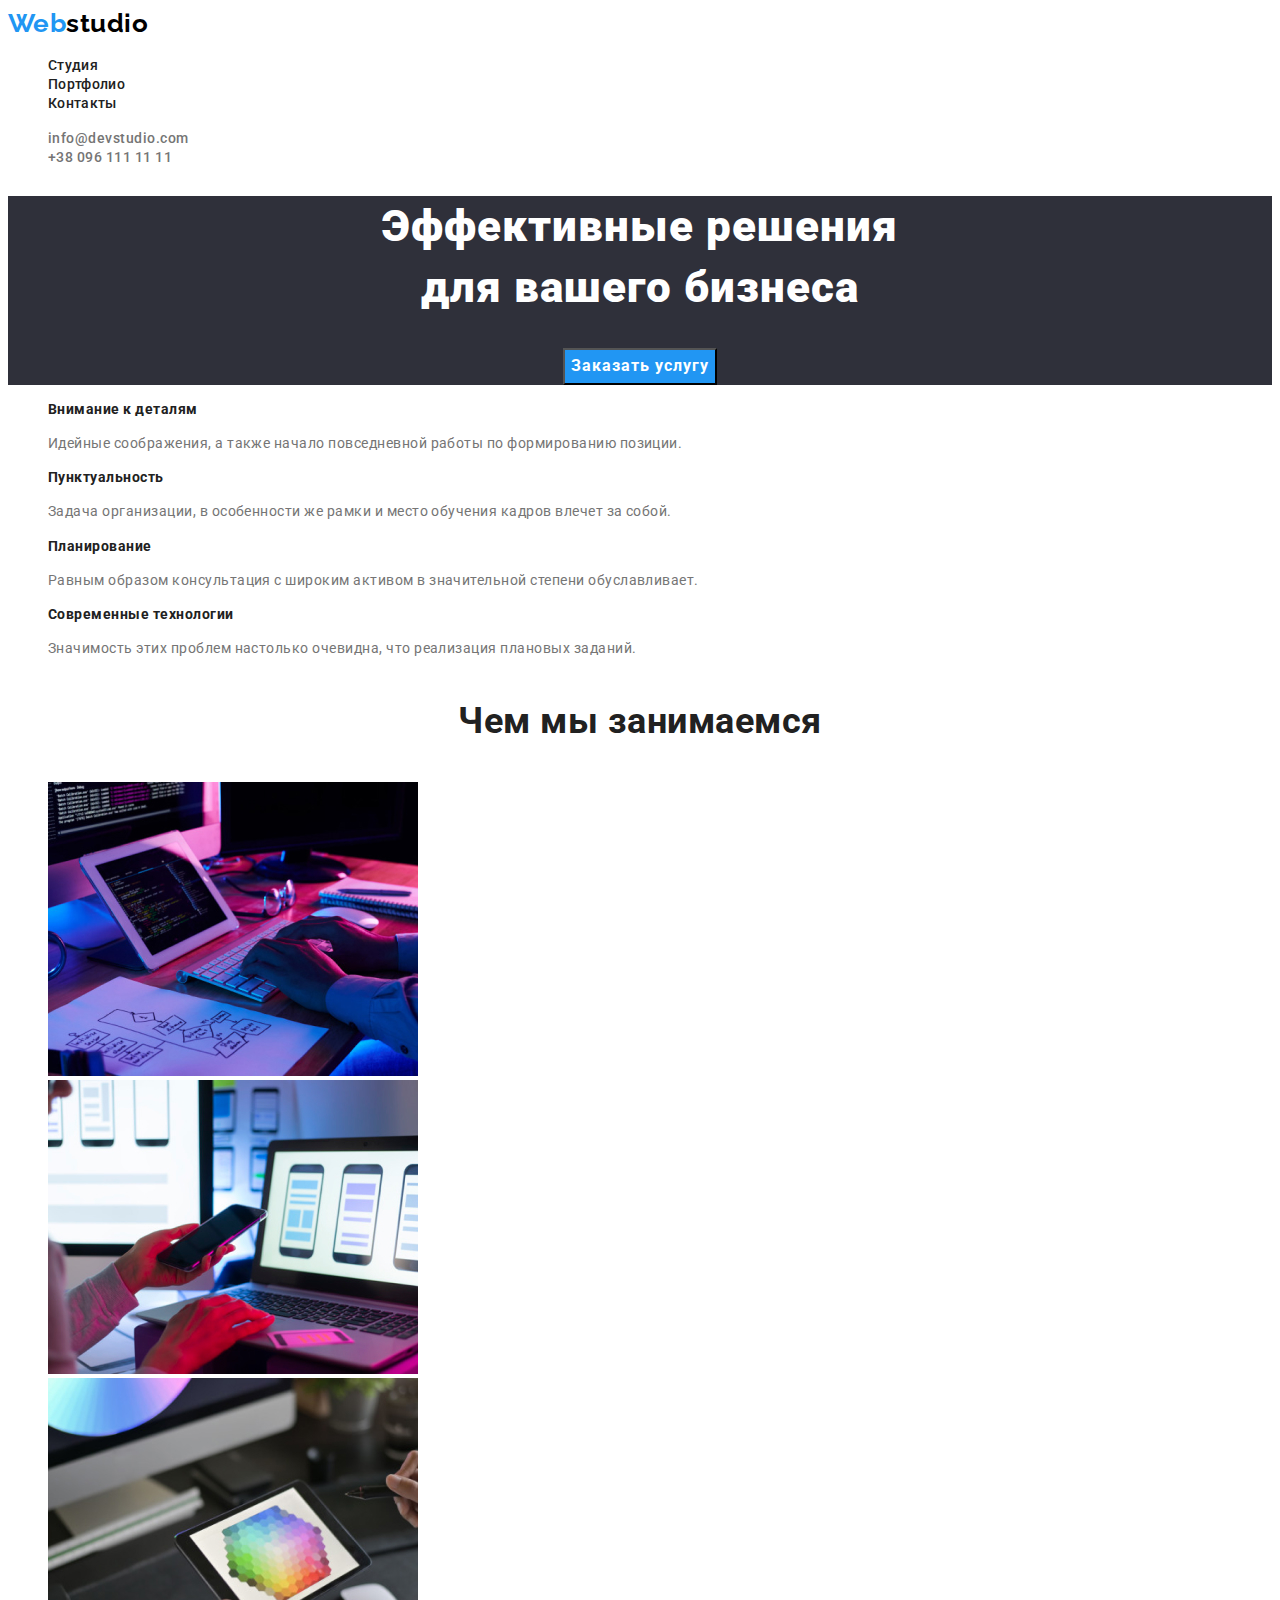
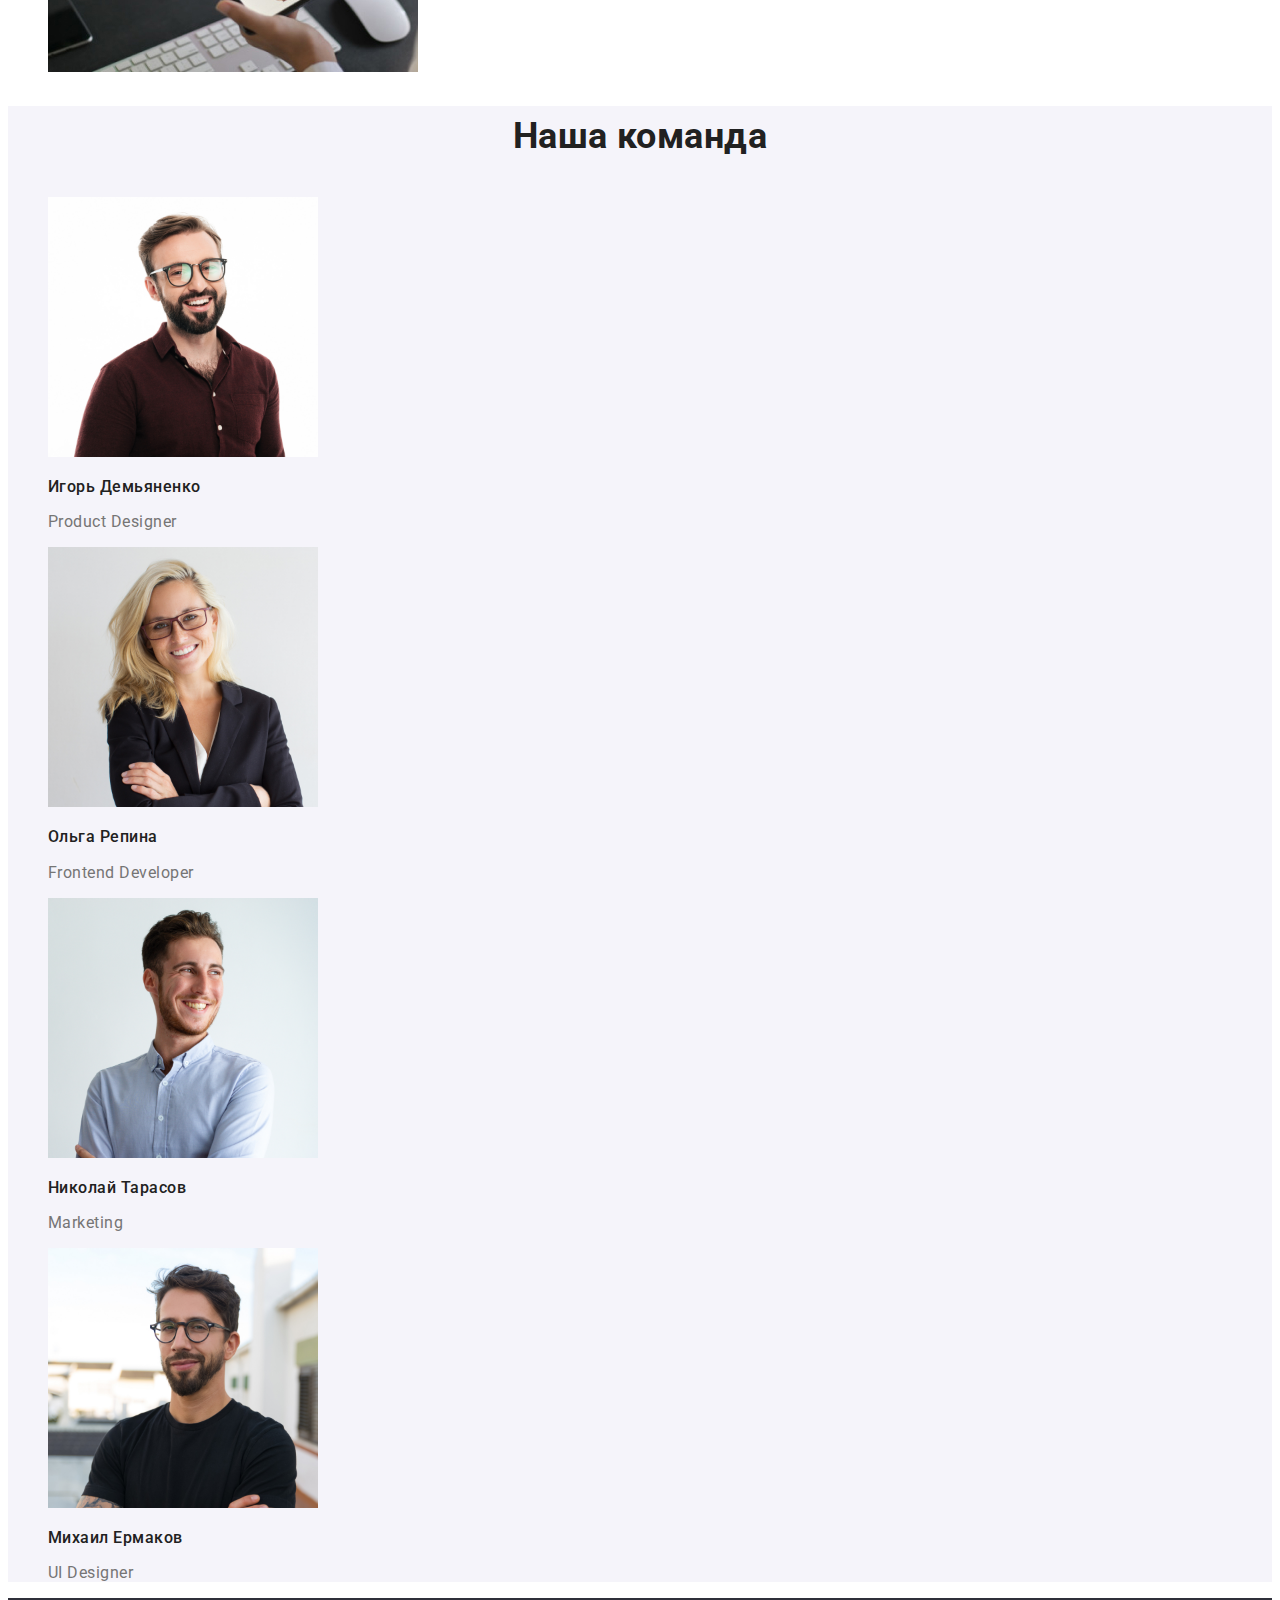
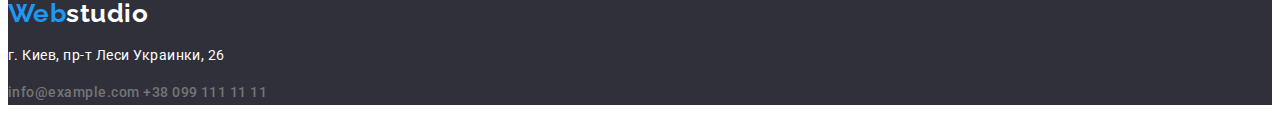
==== index.html @ fc20a1f2 "Клон ДЗ2" ====
<!DOCTYPE html>
<html lang="ru">
<head>
    <link rel="preconnect" href="https://fonts.googleapis.com">
    <link rel="preconnect" href="https://fonts.gstatic.com" crossorigin>
    <link href="https://fonts.googleapis.com/css2?family=Raleway:wght@700&family=Roboto:wght@400;500;700;900&display=swap"
        rel="stylesheet">
    <meta charset="UTF-8">
    <meta http-equiv="X-UA-Compatible" content="IE=edge">
    <meta name="viewport" content="width=device-width, initial-scale=1.0">
    <title>Document</title>
    <link rel="stylesheet" href="./css/styles.css">
</head>
<body>
    <header>
        <a class="logo" href="./index.html">Web<span class="logo-part">studio</span>
        </a>
        <nav>
            <ul class="site-nav list">
                <li><a class="link" href="./index.html">Студия</a></li>
                <li><a class="link" href="./portfolio.html">Портфолио</a></li>
                <li><a class="link" href="#">Контакты</a></li>
            </ul>
        </nav>
        <div>
            <ul class="auth-nav list">
            <li><a class="link" href="mailto:info@devstudio.com">info@devstudio.com</a></li>
            <li><a class="link" href="tel:+380961111111">+38 096 111 11 11</a></li>
            </ul>
        </div>
    </header>
    <main>
        <section class="hero">
            <h1 class="hero-title">
                Эффективные решения <br> для вашего бизнеса
            </h1>
           <button class="hero-button" type="button">Заказать услугу</button>
        </section>
        <section class="skills section">
            <ul class="skills-list list">
                <li>
                    <h3 class="title">Внимание к деталям</h3>
                    <p>Идейные соображения, а также начало повседневной работы по формированию позиции.</p>
                </li>
                <li>
                    <h3 class="title">Пунктуальность</h3>
                    <p>Задача организации, в особенности же рамки и место обучения кадров влечет за собой.</p>
                </li>
                <li>
                    <h3 class="title">Планирование</h3>
                    <p>Равным образом консультация с широким активом в значительной степени обуславливает.</p>
                </li>
                <li>
                    <h3 class="title">Современные технологии</h3>
                    <p>Значимость этих проблем настолько очевидна, что реализация плановых заданий.</p>
                </li>
            </ul>
        </section>
        <section class="section">
            <h2 class="section-title">Чем мы занимаемся</h2>
            <ul class="list">
                <li><img src="./images/work1.jpg" 
                    alt="за столом человек печатет на компьютере. Лежит рисунок и планшет." width="370" />
                </li>
                <li><img src="./images/work2.jpg" alt="Человек с телефоном в руках перед ноутбуком" width="370">
                </li>
                <li><img src="./images/work3.jpg" alt="человек с планшетом в руках перед монитором компьютера" width="370"></li>
            </ul>
        </section>
        <section class="team section">
            <h2 class="section-title">Наша команда</h2>
            <ul class="team-list list">
                <li>
                    <img src="./images/comand1.jpg" width="270" alt="мужчина в очках">
                    <h3 class="title">Игорь Демьяненко</h3>
                    <p lang="en">Product Designer</p>
                </li>
                <li>
                    <img src="./images/comand2.jpg" width="270" alt="Девушка в очках">
                    <h3 class="title">Ольга Репина</h3>
                    <p lang="en">Frontend Developer</p>
                </li>
                <li>
                    <img src="./images/comand3..jpg" width="270" alt="Мужчина в светлой рубашке">
                    <h3 class="title">Николай Тарасов</h3>
                    <p lang="en">Marketing</p>
                </li>
                <li>
                    <img src="./images/comand4.jpg" width="270" alt="Мужчина в очках">
                    <h3 class="title">Михаил Ермаков</h3>
                    <p lang="en">UI Designer</p>
                </li>
            </ul>
        </section>
    </main>
    <footer class="footer">
        <a class="logo" href="./index.html">Web<span class="logo-footer">studio</span>
        </a>
        <address class="footer-adress">
            <p>г. Киев, пр-т Леси Украинки, 26</p>
            <a class="link" href="mailto:info@example.com">info@example.com</a>
            <a class="link" href="tel:+380991111111">+38 099 111 11 11</a>
        </address>
    </footer>
</body>
</html>
---- css/styles.css ----
:root {
  --primary-text-color: #757575;
  --title-text-color: #212121;
  --accent-color: #2196f3;
}
/* цвет заголовков #212121 */
/* цвет текста #757575 */
/* цвет акцента #2196F3 */
/* Белый #FFFFFF */
body {
  background-color: #ffffff;
  color: var(--primary-text-color);
  font-family: Roboto, sans-serif;
  letter-spacing: 0.03em;
}
.link {
  text-decoration: none;
  font-weight: 500;
  font-size: 14px;
  line-height: 1.2;
}
/* logo */
.logo {
  color: var(--accent-color);
  font-family: Raleway, cursive;
  text-decoration: none;
  font-weight: 700;
  font-size: 26px;
  line-height: 1.2;
}
.logo-part {
  color: #000000;
}

/* site-nav */
.site-nav {
  letter-spacing: 0.02em;
}
.site-nav .link {
  color: var(--title-text-color);
}
.site-nav :hover,
.site-nav :focus {
  color: var(--accent-color);
}
.auth-nav .link {
  color: var(--primary-text-color);
}
.auth-nav :hover,
.auth-nav :focus {
  color: var(--accent-color);
}
/* Hero */
.hero {
  background-color: #2f303a;
  color: #ffffff;
  letter-spacing: 0.06em;
  text-align: center;
}
.hero-title {
  font-weight: 900;
  font-size: 44px;
  line-height: 1.4;
}
.hero-button {
  background-color: #2196f3;
  color: #ffffff;
  font-family: inherit;
  letter-spacing: inherit;
  font-weight: 700;
  font-size: 16px;
  line-height: 1.9;
  cursor: pointer;
}
/* Section */
.section {
}
.section-title {
  color: var(--title-text-color);
  font-weight: 700;
  font-size: 36px;
  line-height: 1.7;
  text-align: center;
}
.list {
  list-style: none;
}
.title {
  color: var(--title-text-color);
}
/* Skills */
.skills .title {
  font-weight: 700;
  font-size: 14px;
  line-height: 1.2;
}
.skills p {
  font-size: 14px;
  line-height: 1.7;
}

/* team */
.team {
  background-color: #f5f4fa;
}
.team .title {
  font-weight: 500;
  font-size: 16px;
  line-height: 1.2;
}
.team p {
  font-size: 16px;
  line-height: 1.2;
}
/* footer */
.footer {
  background-color: #2f303a;
}

.logo-footer {
  color: #ffffff;
}
.footer-adress {
  font-style: normal;
  font-size: 14px;
  line-height: 1.7;
}
.footer-adress p {
  color: #ffffff;
}
.footer-adress .link {
  color: var(--primary-text-color);
  font-size: 14px;
  line-height: 1.7;
}
.footer-adress :hover,
.footer-adress :focus {
  color: var(--accent-color);
}
/* PORTFOLIO */
.portfolio-nav {
  color: var(--title-text-color);
}
.portfolio-nav :hover {
  color: var(--accent-color);
}
.portfolio-button {
  background-color: #f5f4fa;
  font-weight: 500;
  font-size: 16px;
  line-height: 1.6;
  cursor: pointer;
}
.portfolio-list .title {
  letter-spacing: 0.06em;
  font-weight: bold;
  font-size: 18px;
  line-height: 2;
}
.portfolio-list p {
  font-size: 16px;
  line-height: 1.9;
}
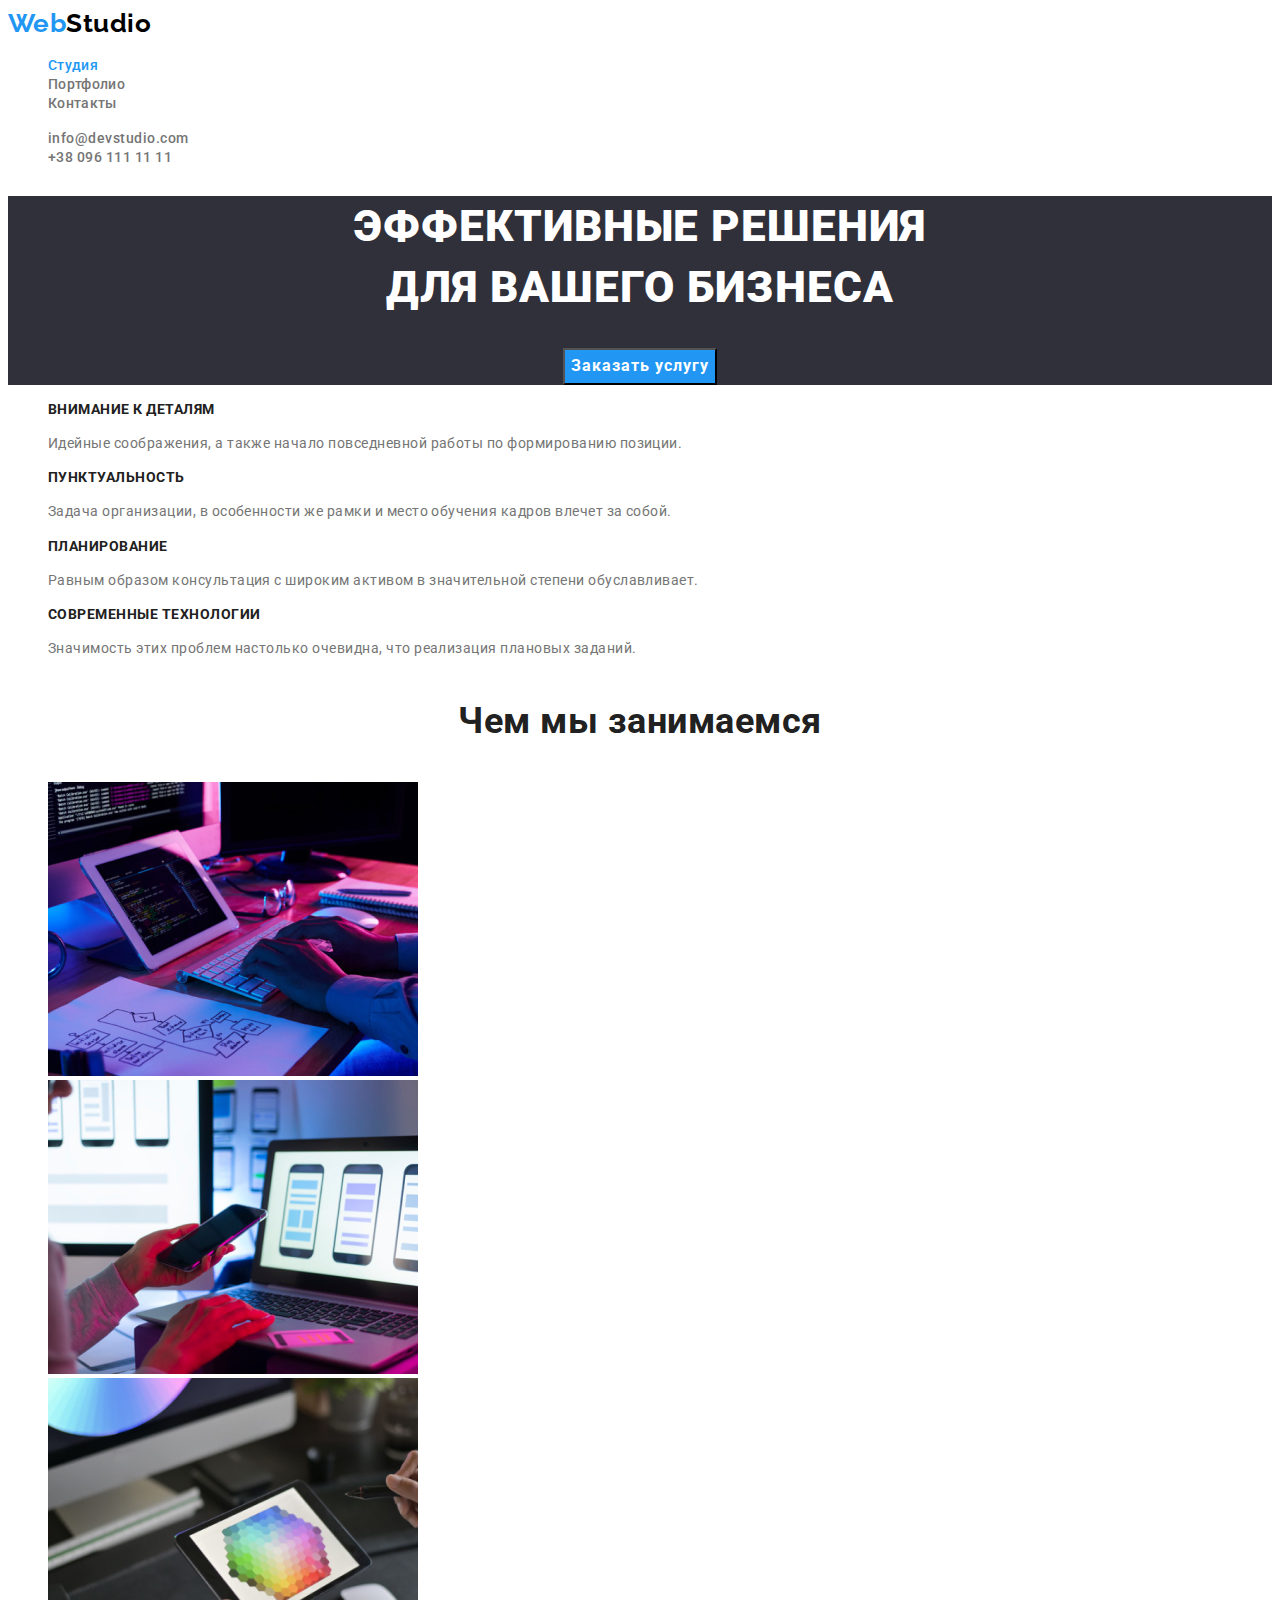
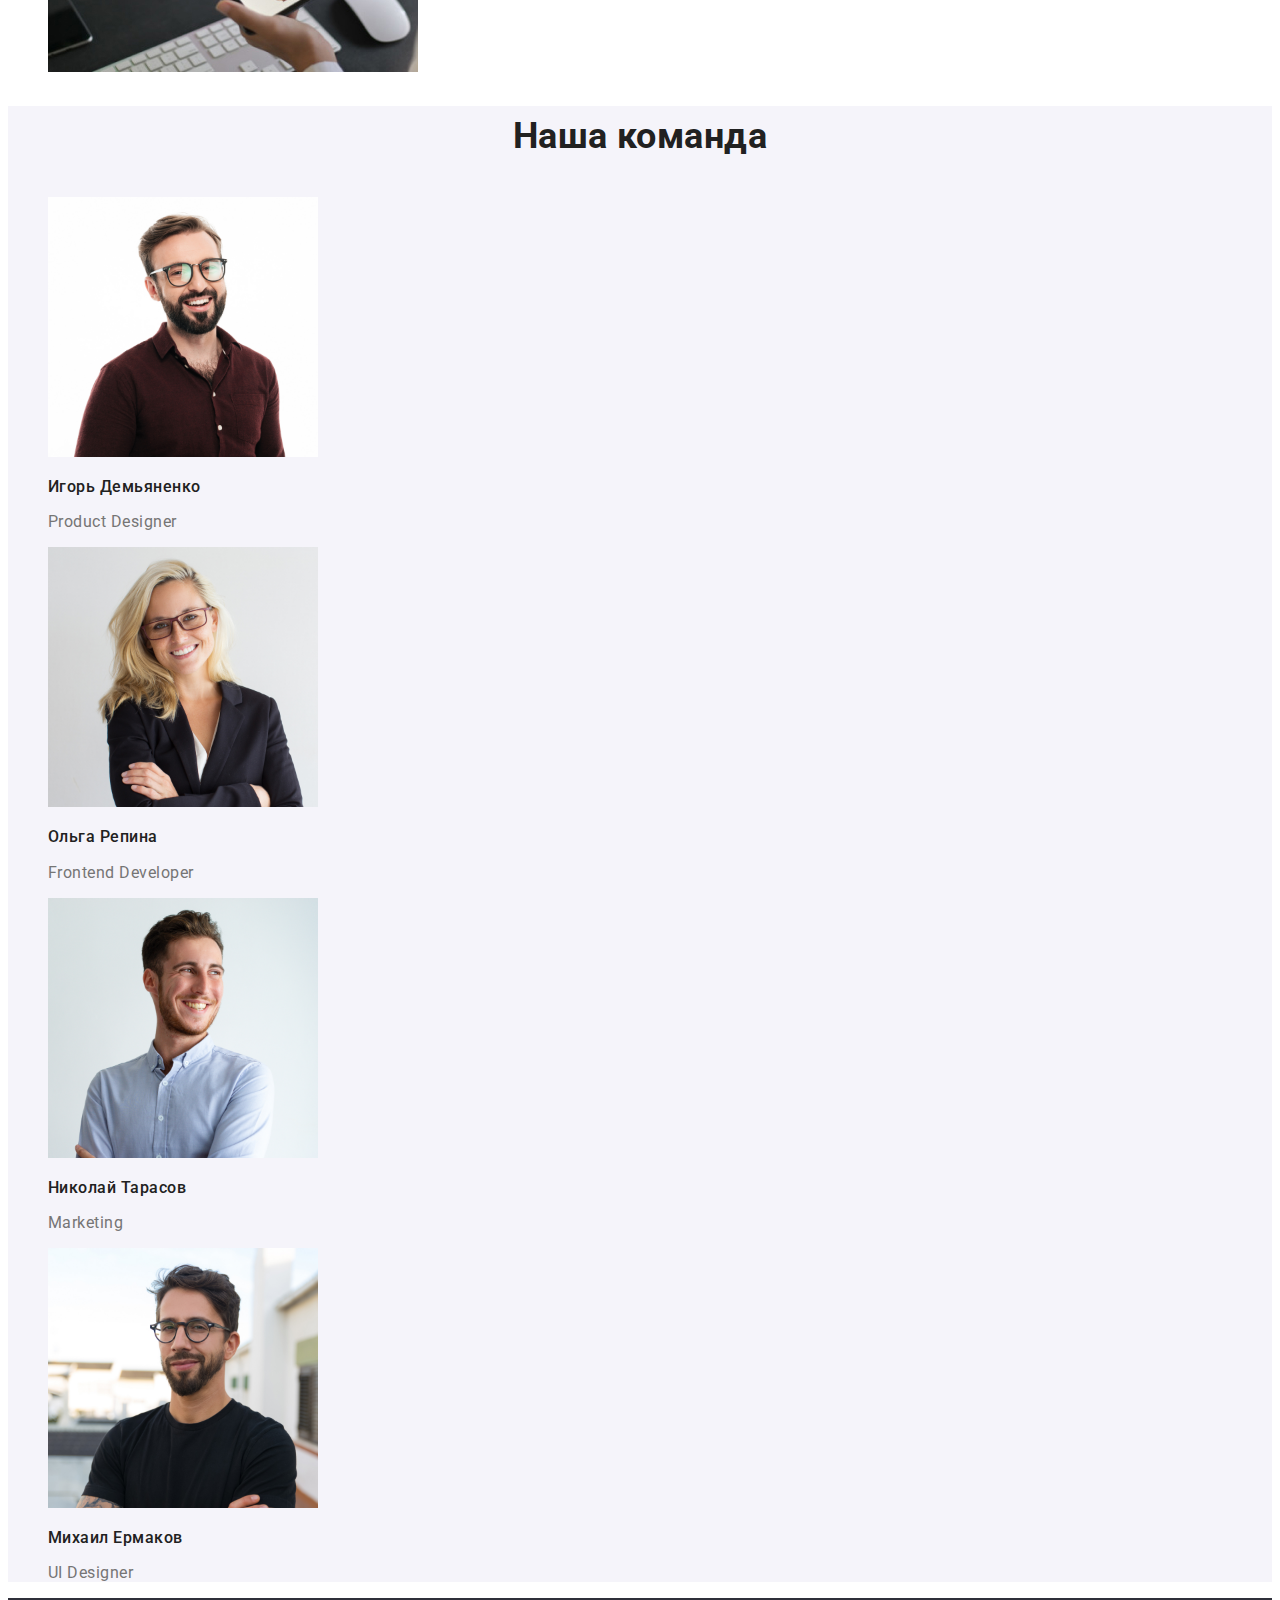
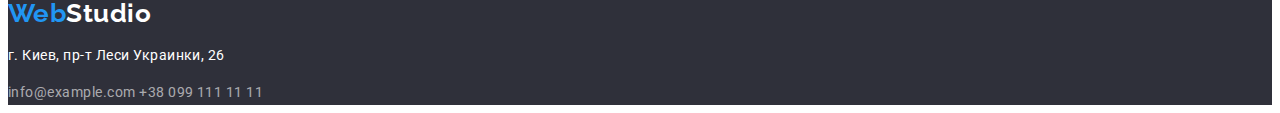
==== commit f59ab18a: "Перезалив исправленноеДЗ2. Начало" ====
--- a/index.html
+++ b/index.html
@@ -13,11 +13,11 @@
 </head>
 <body>
     <header>
-        <a class="logo" href="./index.html">Web<span class="logo-part">studio</span>
+        <a class="logo" href="./index.html">Web<span class="logo-part">Studio</span>
         </a>
         <nav>
             <ul class="site-nav list">
-                <li><a class="link" href="./index.html">Студия</a></li>
+                <li><a class="link studios" href="./index.html">Студия</a></li>
                 <li><a class="link" href="./portfolio.html">Портфолио</a></li>
                 <li><a class="link" href="#">Контакты</a></li>
             </ul>
@@ -37,6 +37,7 @@
            <button class="hero-button" type="button">Заказать услугу</button>
         </section>
         <section class="skills section">
+            <h2 class="visually-hidden">Наши преимущества</h2>
             <ul class="skills-list list">
                 <li>
                     <h3 class="title">Внимание к деталям</h3>
@@ -94,7 +95,7 @@
         </section>
     </main>
     <footer class="footer">
-        <a class="logo" href="./index.html">Web<span class="logo-footer">studio</span>
+        <a class="logo" href="./index.html">Web<span class="logo-footer">Studio</span>
         </a>
         <address class="footer-adress">
             <p>г. Киев, пр-т Леси Украинки, 26</p>
--- a/css/styles.css
+++ b/css/styles.css
@@ -33,14 +33,19 @@
 }
 
 /* site-nav */
+
 .site-nav {
   letter-spacing: 0.02em;
 }
 .site-nav .link {
-  color: var(--title-text-color);
-}
-.site-nav :hover,
-.site-nav :focus {
+  color: var(--title--color);
+}
+.site-nav .link:hover,
+.site-nav .link:focus {
+  color: var(--accent-color);
+}
+.site-nav .studios,
+.site-nav .portfolio {
   color: var(--accent-color);
 }
 .auth-nav .link {
@@ -61,6 +66,7 @@
   font-weight: 900;
   font-size: 44px;
   line-height: 1.4;
+  text-transform: uppercase;
 }
 .hero-button {
   background-color: #2196f3;
@@ -72,6 +78,10 @@
   line-height: 1.9;
   cursor: pointer;
 }
+.hero-button:hover,
+.hero-button:focus {
+  background-color: #188ce8;
+}
 /* Section */
 .section {
 }
@@ -89,10 +99,26 @@
   color: var(--title-text-color);
 }
 /* Skills */
+.visually-hidden {
+  position: absolute;
+  width: 1px;
+  height: 1px;
+  margin: -1px;
+  border: 0;
+  padding: 0;
+
+  white-space: nowrap;
+  clip-path: inset(100%);
+  clip: rect(0 0 0 0);
+  overflow: hidden;
+}
 .skills .title {
   font-weight: 700;
   font-size: 14px;
   line-height: 1.2;
+}
+.skills-list .title {
+  text-transform: uppercase;
 }
 .skills p {
   font-size: 14px;
@@ -126,24 +152,29 @@
   line-height: 1.7;
 }
 .footer-adress p {
-  color: #ffffff;
-}
+  font-weight: 400;
+  color: #ffffff;
+}
+
 .footer-adress .link {
-  color: var(--primary-text-color);
-  font-size: 14px;
-  line-height: 1.7;
-}
-.footer-adress :hover,
+  color: rgba(255, 255, 255, 0.6);
+  font-weight: 400;
+  font-size: 14px;
+  line-height: 1.7;
+}
+.footer-adress .link:hover,
+.footer-adress .link:focus {
+  color: var(--accent-color);
+}
+/* .footer-adress :hover,
 .footer-adress :focus {
   color: var(--accent-color);
-}
+} */
 /* PORTFOLIO */
 .portfolio-nav {
   color: var(--title-text-color);
 }
-.portfolio-nav :hover {
-  color: var(--accent-color);
-}
+
 .portfolio-button {
   background-color: #f5f4fa;
   font-weight: 500;
@@ -151,6 +182,14 @@
   line-height: 1.6;
   cursor: pointer;
 }
+.portfolio-button:hover {
+  background-color: var(--accent-color);
+  color: #ffffff;
+}
+.portfolio-list a {
+  text-decoration: none;
+}
+
 .portfolio-list .title {
   letter-spacing: 0.06em;
   font-weight: bold;
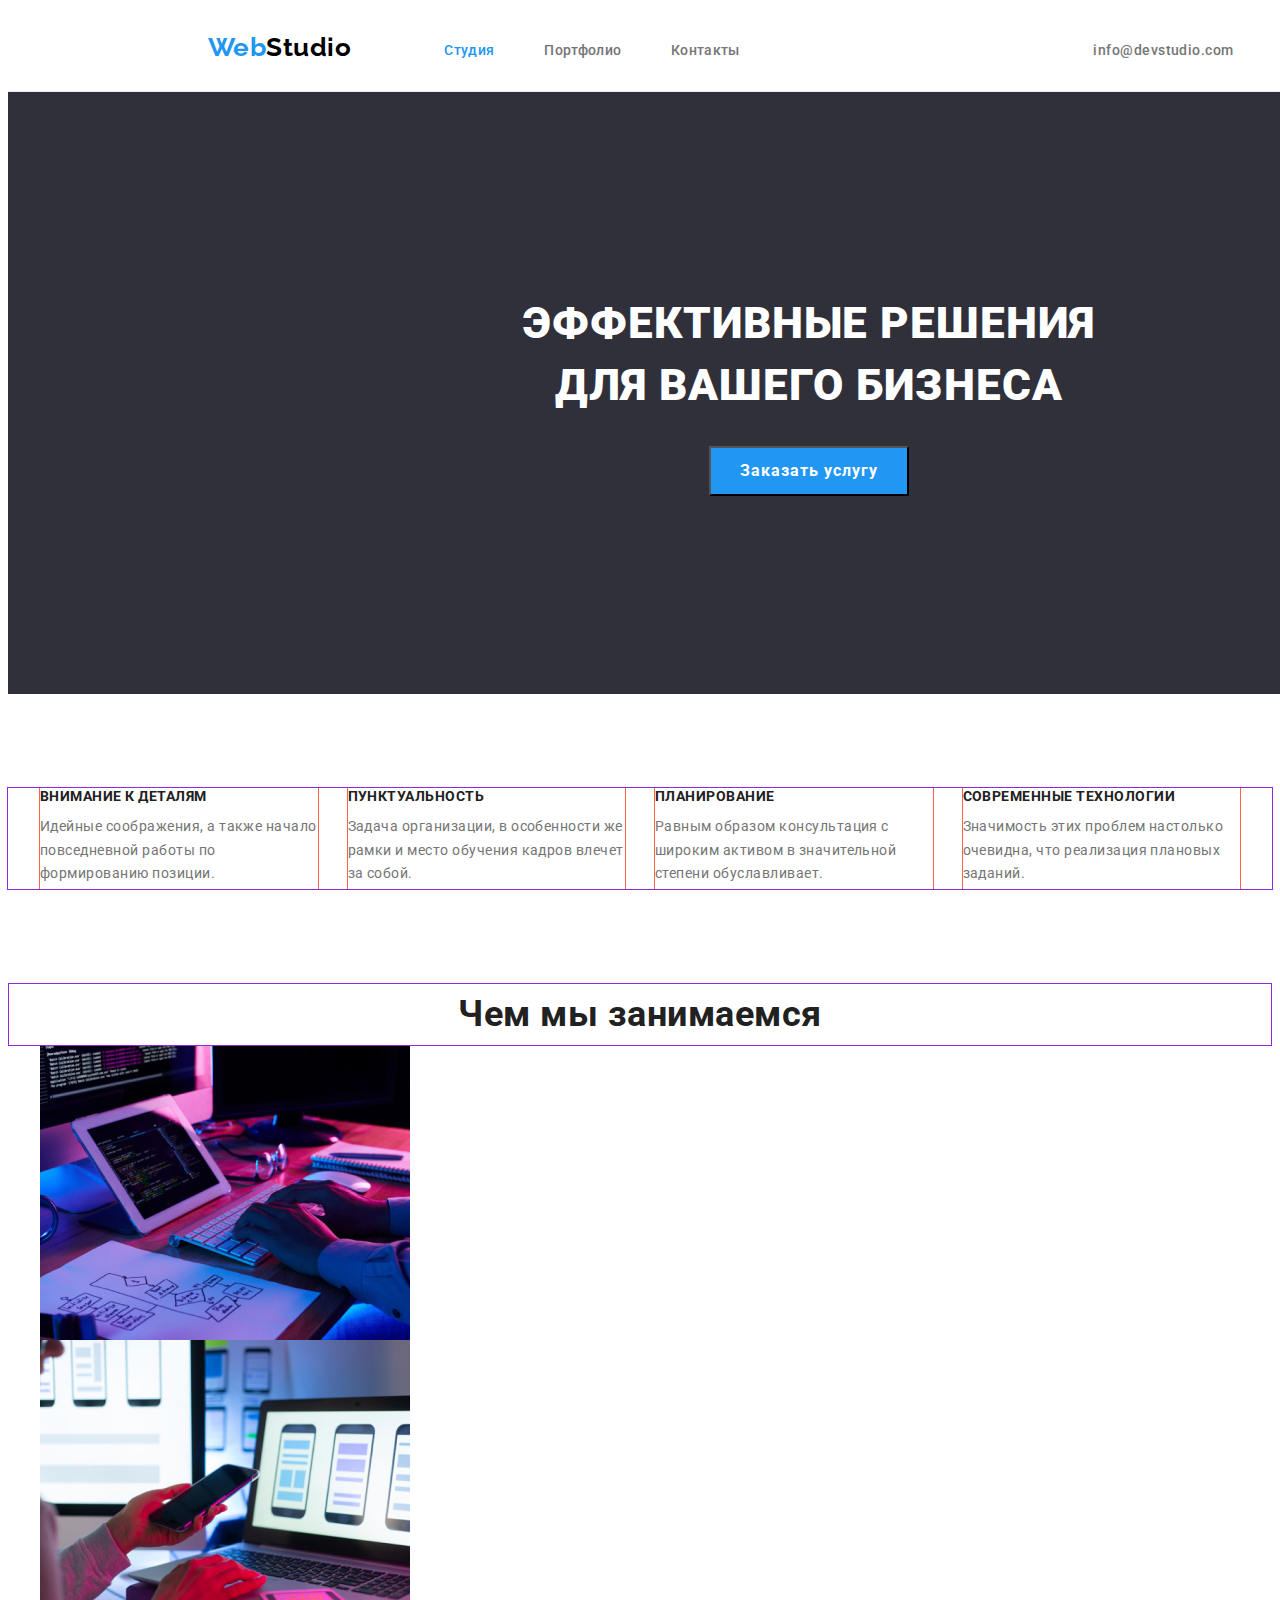
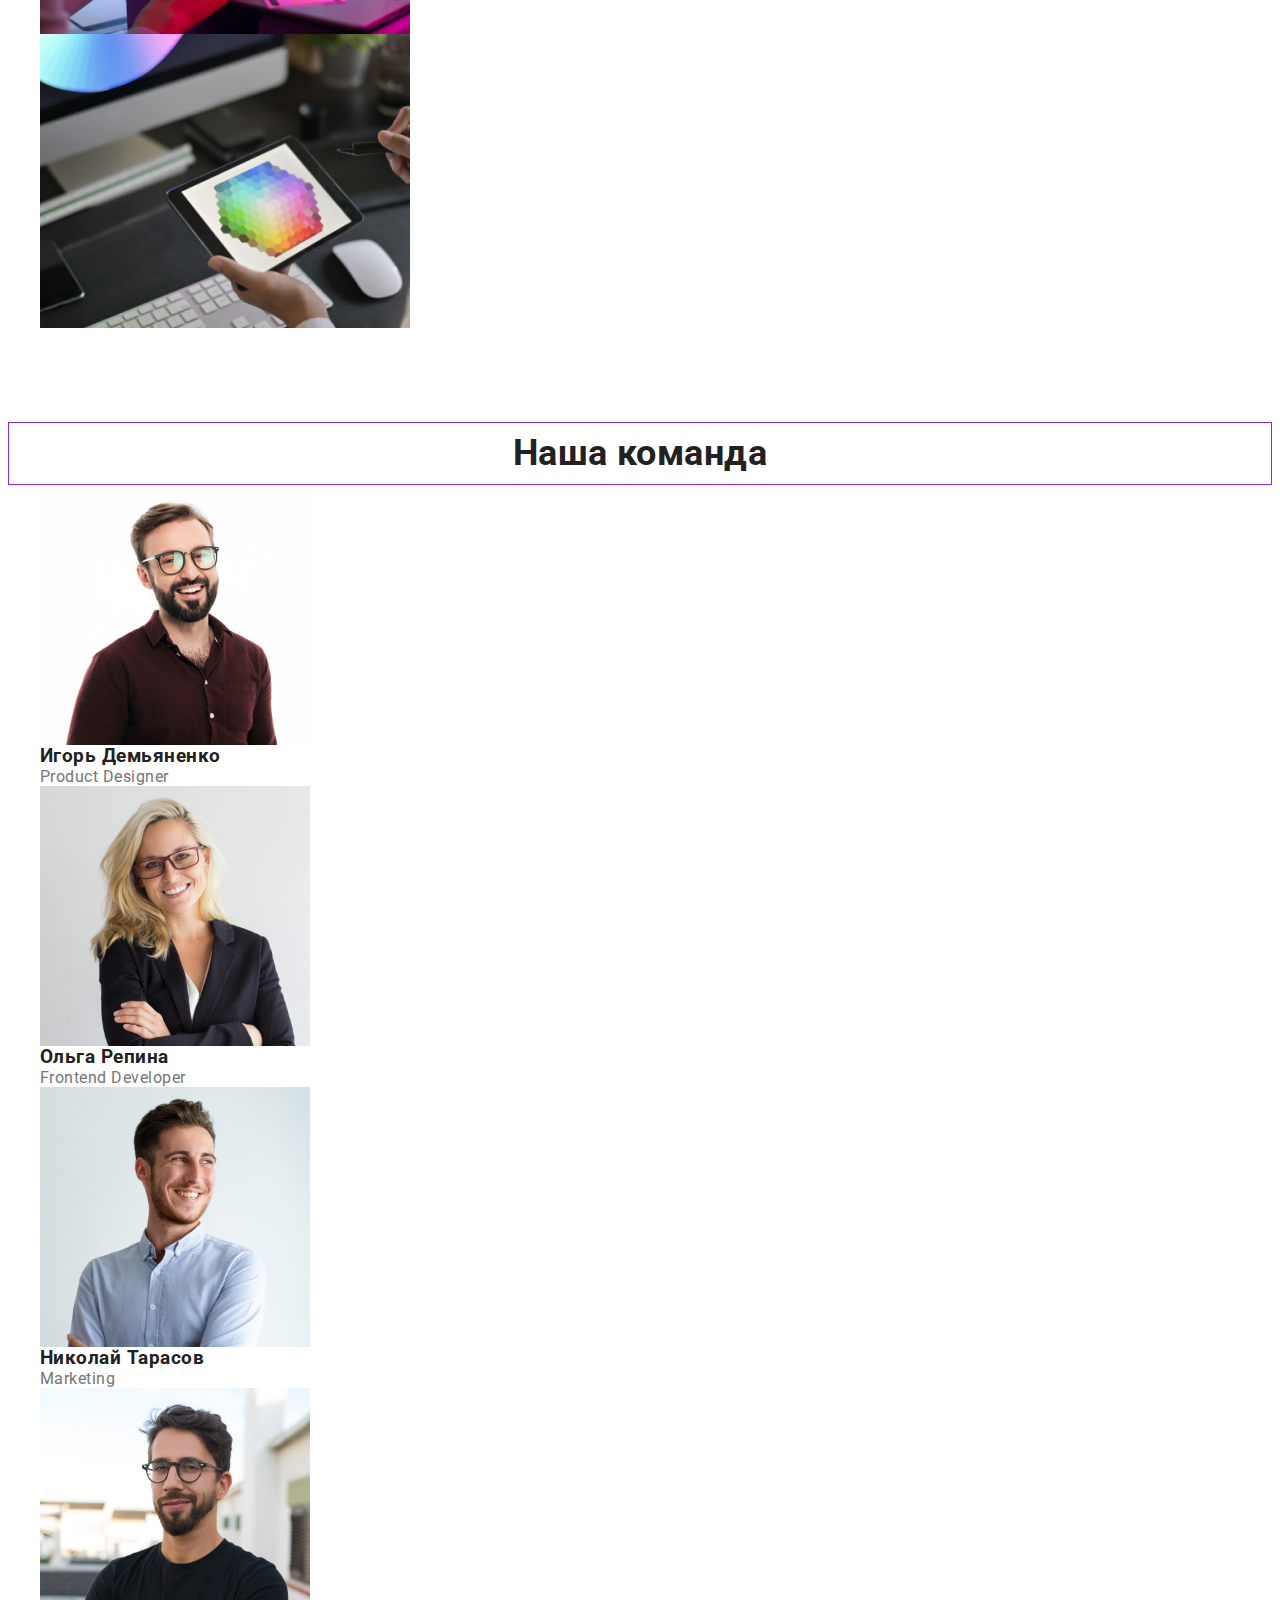
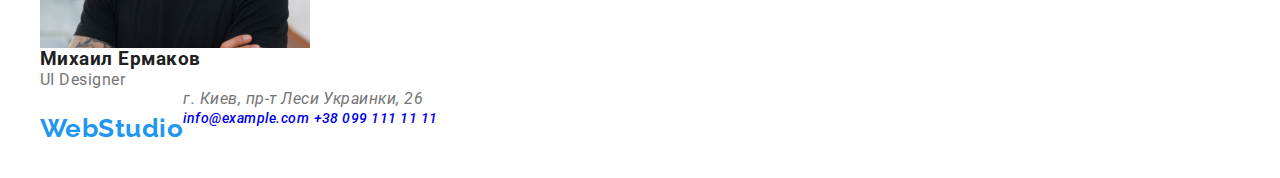
==== commit 592f0cd7: "Начало положено" ====
--- a/index.html
+++ b/index.html
@@ -12,96 +12,109 @@
     <link rel="stylesheet" href="./css/styles.css">
 </head>
 <body>
-    <header>
-        <a class="logo" href="./index.html">Web<span class="logo-part">Studio</span>
-        </a>
-        <nav>
-            <ul class="site-nav list">
-                <li><a class="link studios" href="./index.html">Студия</a></li>
-                <li><a class="link" href="./portfolio.html">Портфолио</a></li>
-                <li><a class="link" href="#">Контакты</a></li>
-            </ul>
-        </nav>
-        <div>
-            <ul class="auth-nav list">
-            <li><a class="link" href="mailto:info@devstudio.com">info@devstudio.com</a></li>
-            <li><a class="link" href="tel:+380961111111">+38 096 111 11 11</a></li>
-            </ul>
+    <header class="header">
+        <div class="container">
+            <a class="logo" href="./index.html">Web<span class="logo-part">Studio</span>
+            </a>
+            <nav>
+                <ul class="site-nav list">
+                    <li><a class="link studios" href="./index.html">Студия</a></li>
+                    <li><a class="link" href="./portfolio.html">Портфолио</a></li>
+                    <li><a class="link" href="#">Контакты</a></li>
+                </ul>
+            </nav>
+                <ul class="auth-nav list">
+                    <li><a class="link mailto" href="mailto:info@devstudio.com">info@devstudio.com</a></li>
+                    <li><a class="link tel" href="tel:+380961111111">+38 096 111 11 11</a></li>
+                </ul>
         </div>
     </header>
     <main>
+        <!-- СЕКЦИЯ С ФОТО ГЕРОЙ -->
         <section class="hero">
             <h1 class="hero-title">
                 Эффективные решения <br> для вашего бизнеса
             </h1>
            <button class="hero-button" type="button">Заказать услугу</button>
         </section>
-        <section class="skills section">
-            <h2 class="visually-hidden">Наши преимущества</h2>
-            <ul class="skills-list list">
-                <li>
-                    <h3 class="title">Внимание к деталям</h3>
-                    <p>Идейные соображения, а также начало повседневной работы по формированию позиции.</p>
-                </li>
-                <li>
-                    <h3 class="title">Пунктуальность</h3>
-                    <p>Задача организации, в особенности же рамки и место обучения кадров влечет за собой.</p>
-                </li>
-                <li>
-                    <h3 class="title">Планирование</h3>
-                    <p>Равным образом консультация с широким активом в значительной степени обуславливает.</p>
-                </li>
-                <li>
-                    <h3 class="title">Современные технологии</h3>
-                    <p>Значимость этих проблем настолько очевидна, что реализация плановых заданий.</p>
-                </li>
-            </ul>
-        </section>
-        <section class="section">
-            <h2 class="section-title">Чем мы занимаемся</h2>
-            <ul class="list">
-                <li><img src="./images/work1.jpg" 
-                    alt="за столом человек печатет на компьютере. Лежит рисунок и планшет." width="370" />
-                </li>
-                <li><img src="./images/work2.jpg" alt="Человек с телефоном в руках перед ноутбуком" width="370">
-                </li>
-                <li><img src="./images/work3.jpg" alt="человек с планшетом в руках перед монитором компьютера" width="370"></li>
-            </ul>
-        </section>
-        <section class="team section">
-            <h2 class="section-title">Наша команда</h2>
-            <ul class="team-list list">
-                <li>
-                    <img src="./images/comand1.jpg" width="270" alt="мужчина в очках">
-                    <h3 class="title">Игорь Демьяненко</h3>
-                    <p lang="en">Product Designer</p>
-                </li>
-                <li>
-                    <img src="./images/comand2.jpg" width="270" alt="Девушка в очках">
-                    <h3 class="title">Ольга Репина</h3>
-                    <p lang="en">Frontend Developer</p>
-                </li>
-                <li>
-                    <img src="./images/comand3..jpg" width="270" alt="Мужчина в светлой рубашке">
-                    <h3 class="title">Николай Тарасов</h3>
-                    <p lang="en">Marketing</p>
-                </li>
-                <li>
-                    <img src="./images/comand4.jpg" width="270" alt="Мужчина в очках">
-                    <h3 class="title">Михаил Ермаков</h3>
-                    <p lang="en">UI Designer</p>
-                </li>
-            </ul>
-        </section>
-    </main>
-    <footer class="footer">
-        <a class="logo" href="./index.html">Web<span class="logo-footer">Studio</span>
-        </a>
-        <address class="footer-adress">
-            <p>г. Киев, пр-т Леси Украинки, 26</p>
-            <a class="link" href="mailto:info@example.com">info@example.com</a>
-            <a class="link" href="tel:+380991111111">+38 099 111 11 11</a>
-        </address>
-    </footer>
+        <!-- НАШИ ПРЕИМУЩЕСТВА -->
+            <section class="skills section">
+                <h2 class="visually-hidden">Наши преимущества</h2>
+                <div class="container">
+                    <ul class="skills-list list">
+                        <li>
+                            <h3 class="title">Внимание к деталям</h3>
+                            <p>Идейные соображения, а также начало повседневной работы по формированию позиции.</p>
+                        </li>
+                        <li>
+                            <h3 class="title">Пунктуальность</h3>
+                            <p>Задача организации, в особенности же рамки и место обучения кадров влечет за собой.</p>
+                        </li>
+                        <li>
+                            <h3 class="title">Планирование</h3>
+                            <p>Равным образом консультация с широким активом в значительной степени обуславливает.</p>
+                        </li>
+                        <li>
+                            <h3 class="title">Современные технологии</h3>
+                            <p>Значимость этих проблем настолько очевидна, что реализация плановых заданий.</p>
+                        </li>
+                    </ul>
+                </div>
+            </section>
+            <!-- ЧЕМ МЫ ЗАНИМАЕМСЯ -->
+            <section class="works section ">
+                <h2 class=" section-title">Чем мы занимаемся</h2>
+                <div class="container">
+                    <ul class="works-list list">
+                        <li><img src="./images/work1.jpg" alt="за столом человек печатет на компьютере. Лежит рисунок и планшет."
+                                width="370" />
+                        </li>
+                        <li><img src="./images/work2.jpg" alt="Человек с телефоном в руках перед ноутбуком" width="370">
+                        </li>
+                        <li><img src="./images/work3.jpg" alt="человек с планшетом в руках перед монитором компьютера" width="370"></li>
+                    </ul>
+                </div>
+            </section>
+            <!-- НАША КОМАНДА -->
+            <section class="team section">
+                <h2 class="section-title">Наша команда</h2>
+                <div class="container">
+                    <ul class="team-list list">
+                        <li>
+                            <img src="./images/comand1.jpg" width="270" alt="мужчина в очках">
+                            <h3 class="title">Игорь Демьяненко</h3>
+                            <p lang="en">Product Designer</p>
+                        </li>
+                        <li>
+                            <img src="./images/comand2.jpg" width="270" alt="Девушка в очках">
+                            <h3 class="title">Ольга Репина</h3>
+                            <p lang="en">Frontend Developer</p>
+                        </li>
+                        <li>
+                            <img src="./images/comand3..jpg" width="270" alt="Мужчина в светлой рубашке">
+                            <h3 class="title">Николай Тарасов</h3>
+                            <p lang="en">Marketing</p>
+                        </li>
+                        <li>
+                            <img src="./images/comand4.jpg" width="270" alt="Мужчина в очках">
+                            <h3 class="title">Михаил Ермаков</h3>
+                            <p lang="en">UI Designer</p>
+                        </li>
+                    </ul>
+                </div>
+            </section>
+            </main>
+            <footer class="footer">
+                <div class="container">
+                    <a class="logo" href="./index.html">Web<span class="logo-footer">Studio</span>
+                    </a>
+                    <address class="footer-adress">
+                        <p>г. Киев, пр-т Леси Украинки, 26</p>
+                        <a class="link" href="mailto:info@example.com">info@example.com</a>
+                        <a class="link" href="tel:+380991111111">+38 099 111 11 11</a>
+                    </address>
+                </div>
+            </footer>
+        
 </body>
 </html>--- a/css/styles.css
+++ b/css/styles.css
@@ -2,6 +2,7 @@
   --primary-text-color: #757575;
   --title-text-color: #212121;
   --accent-color: #2196f3;
+  --card-set-gap: 30px;
 }
 /* цвет заголовков #212121 */
 /* цвет текста #757575 */
@@ -13,14 +14,54 @@
   font-family: Roboto, sans-serif;
   letter-spacing: 0.03em;
 }
+h1,
+h2,
+h3,
+h4,
+h5,
+p {
+  margin: 0;
+}
+/* a {
+  display: block;
+} */
+img {
+  display: block;
+  max-width: 100%;
+  height: auto;
+}
+.list {
+  padding: 0;
+  margin: 0;
+  list-style: none;
+}
+.container {
+  display: flex;
+  width: 1200px;
+  padding-left: 15px;
+  padding-right: 15px;
+
+  margin-left: auto;
+  margin-right: auto;
+}
 .link {
+  display: inline-block;
   text-decoration: none;
   font-weight: 500;
   font-size: 14px;
   line-height: 1.2;
 }
+/* header */
+.header {
+  width: 1600px;
+  margin: 0 auto;
+  border-bottom: 1px solid #ececec;
+}
 /* logo */
 .logo {
+  display: flex;
+  justify-content: center;
+  margin: 24px 0 25px;
   color: var(--accent-color);
   font-family: Raleway, cursive;
   text-decoration: none;
@@ -29,16 +70,24 @@
   line-height: 1.2;
 }
 .logo-part {
+  display: block;
   color: #000000;
 }
 
 /* site-nav */
 
 .site-nav {
+  display: flex;
+  padding: 0;
+  margin-left: 93px;
   letter-spacing: 0.02em;
 }
 .site-nav .link {
+  margin-left: 50px;
   color: var(--title--color);
+}
+.site-nav .studios {
+  margin-left: 0;
 }
 .site-nav .link:hover,
 .site-nav .link:focus {
@@ -48,34 +97,62 @@
 .site-nav .portfolio {
   color: var(--accent-color);
 }
+.site-nav,
+.auth-nav {
+  padding: 32px 0;
+}
+.auth-nav {
+  display: flex;
+  margin-left: auto;
+}
 .auth-nav .link {
   color: var(--primary-text-color);
 }
+.mailto {
+  margin-right: 50px;
+}
+
 .auth-nav :hover,
 .auth-nav :focus {
   color: var(--accent-color);
 }
 /* Hero */
 .hero {
+  margin-left: auto;
+  margin-right: auto;
+  border: 1px solid #2f303a;
+  width: 1600px;
+  height: 600px;
   background-color: #2f303a;
   color: #ffffff;
   letter-spacing: 0.06em;
   text-align: center;
 }
 .hero-title {
+  /* outline: 1px solid blueviolet; */
+  margin: 200px 452px 30px 452px;
+  width: 696px;
+  min-height: 120px;
   font-weight: 900;
   font-size: 44px;
   line-height: 1.4;
   text-transform: uppercase;
 }
 .hero-button {
+  width: 200px;
+  height: 50px;
+  margin: 0 700px 200px 700px;
+  display: inline-block;
+
   background-color: #2196f3;
   color: #ffffff;
+
   font-family: inherit;
   letter-spacing: inherit;
   font-weight: 700;
   font-size: 16px;
-  line-height: 1.9;
+  line-height: 1.8;
+
   cursor: pointer;
 }
 .hero-button:hover,
@@ -84,17 +161,17 @@
 }
 /* Section */
 .section {
+  margin-top: 94px;
 }
 .section-title {
+  border: 1px solid blueviolet;
   color: var(--title-text-color);
   font-weight: 700;
   font-size: 36px;
   line-height: 1.7;
   text-align: center;
 }
-.list {
-  list-style: none;
-}
+
 .title {
   color: var(--title-text-color);
 }
@@ -112,6 +189,12 @@
   clip: rect(0 0 0 0);
   overflow: hidden;
 }
+.skills {
+  outline: 1px solid blueviolet;
+}
+.skills-list {
+  display: flex;
+}
 .skills .title {
   font-weight: 700;
   font-size: 14px;
@@ -119,12 +202,29 @@
 }
 .skills-list .title {
   text-transform: uppercase;
+  margin-bottom: 10px;
+}
+.skills-list li {
+  min-height: 101px;
+  flex-basis: calc(100% / 4);
+  outline: 1px solid tomato;
+  margin-right: var(--card-set-gap);
+}
+.skills-list li:last-child {
+  margin-right: 0;
 }
 .skills p {
   font-size: 14px;
   line-height: 1.7;
 }
-
+/* works */
+.works-list {
+ 
+}
+
+.works-list li {
+  flex-basis: calc(100% / 3 - 30px;
+}
 /* team */
 .team {
   background-color: #f5f4fa;
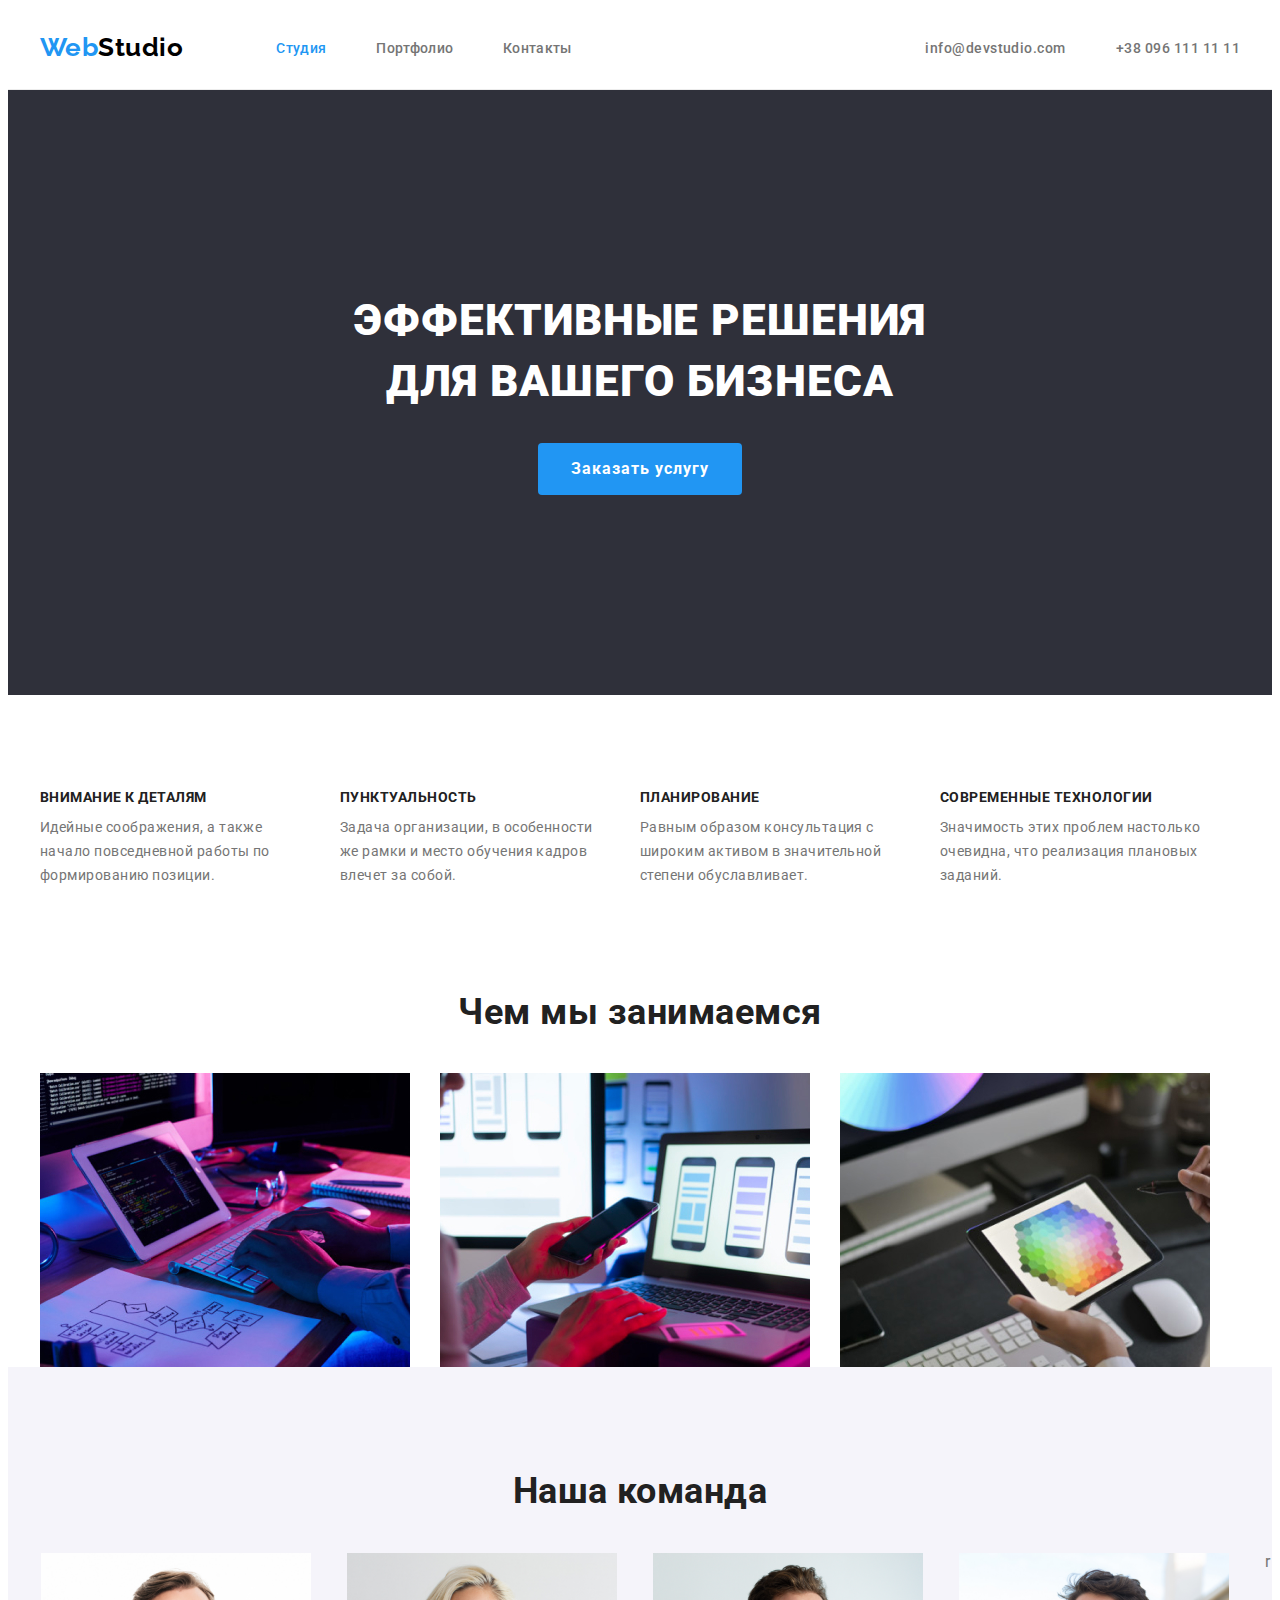
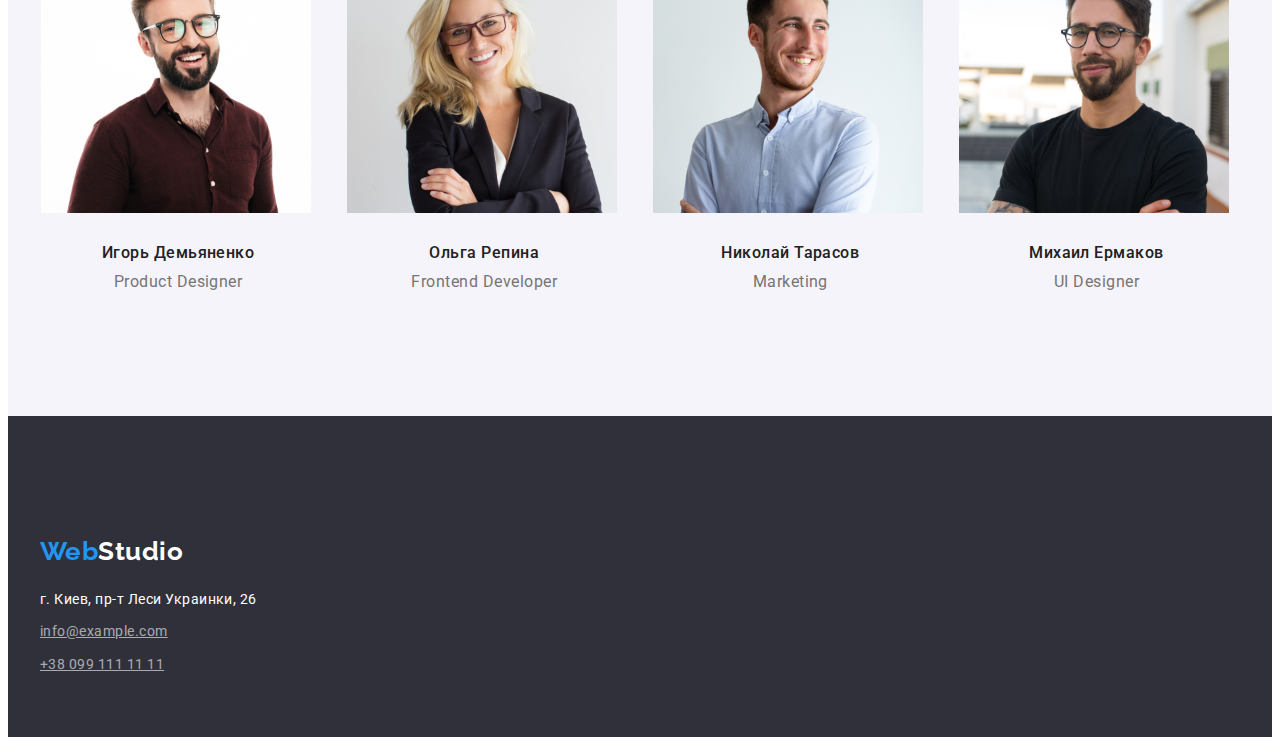
==== commit a5093860: "Готовое дз" ====
--- a/index.html
+++ b/index.html
@@ -13,7 +13,7 @@
 </head>
 <body>
     <header class="header">
-        <div class="container">
+        <div class="container upper">
             <a class="logo" href="./index.html">Web<span class="logo-part">Studio</span>
             </a>
             <nav>
@@ -23,98 +23,114 @@
                     <li><a class="link" href="#">Контакты</a></li>
                 </ul>
             </nav>
-                <ul class="auth-nav list">
-                    <li><a class="link mailto" href="mailto:info@devstudio.com">info@devstudio.com</a></li>
-                    <li><a class="link tel" href="tel:+380961111111">+38 096 111 11 11</a></li>
-                </ul>
+            <ul class="auth-nav list">
+                <li><a class="link mailto" href="mailto:info@devstudio.com">info@devstudio.com</a></li>
+                <li><a class="link" href="tel:+380961111111">+38 096 111 11 11</a></li>
+            </ul>            
         </div>
+
     </header>
     <main>
-        <!-- СЕКЦИЯ С ФОТО ГЕРОЙ -->
         <section class="hero">
-            <h1 class="hero-title">
-                Эффективные решения <br> для вашего бизнеса
-            </h1>
-           <button class="hero-button" type="button">Заказать услугу</button>
+            <div class="container">
+                <h1 class="hero-title">
+                    Эффективные решения <br> для вашего бизнеса
+                </h1>
+                <button class="hero-button" type="button">Заказать услугу</button>
+            </div>
         </section>
-        <!-- НАШИ ПРЕИМУЩЕСТВА -->
-            <section class="skills section">
-                <h2 class="visually-hidden">Наши преимущества</h2>
-                <div class="container">
-                    <ul class="skills-list list">
-                        <li>
-                            <h3 class="title">Внимание к деталям</h3>
-                            <p>Идейные соображения, а также начало повседневной работы по формированию позиции.</p>
-                        </li>
-                        <li>
-                            <h3 class="title">Пунктуальность</h3>
-                            <p>Задача организации, в особенности же рамки и место обучения кадров влечет за собой.</p>
-                        </li>
-                        <li>
-                            <h3 class="title">Планирование</h3>
-                            <p>Равным образом консультация с широким активом в значительной степени обуславливает.</p>
-                        </li>
-                        <li>
-                            <h3 class="title">Современные технологии</h3>
-                            <p>Значимость этих проблем настолько очевидна, что реализация плановых заданий.</p>
-                        </li>
-                    </ul>
-                </div>
-            </section>
-            <!-- ЧЕМ МЫ ЗАНИМАЕМСЯ -->
-            <section class="works section ">
-                <h2 class=" section-title">Чем мы занимаемся</h2>
-                <div class="container">
-                    <ul class="works-list list">
-                        <li><img src="./images/work1.jpg" alt="за столом человек печатет на компьютере. Лежит рисунок и планшет."
-                                width="370" />
-                        </li>
-                        <li><img src="./images/work2.jpg" alt="Человек с телефоном в руках перед ноутбуком" width="370">
-                        </li>
-                        <li><img src="./images/work3.jpg" alt="человек с планшетом в руках перед монитором компьютера" width="370"></li>
-                    </ul>
-                </div>
-            </section>
-            <!-- НАША КОМАНДА -->
-            <section class="team section">
-                <h2 class="section-title">Наша команда</h2>
-                <div class="container">
-                    <ul class="team-list list">
-                        <li>
-                            <img src="./images/comand1.jpg" width="270" alt="мужчина в очках">
+        <section class="skills section">
+            <h2 class="visually-hidden">Наши преимущества</h2>
+            <div class="container">
+                <ul class="skills-list list">
+                    <li>
+                        <h3 class="title">Внимание к деталям</h3>
+                        <p>Идейные соображения, а также начало повседневной работы по формированию позиции.</p>
+                    </li>
+                    <li>
+                        <h3 class="title">Пунктуальность</h3>
+                        <p>Задача организации, в особенности же рамки и место обучения кадров влечет за собой.</p>
+                    </li>
+                    <li>
+                        <h3 class="title">Планирование</h3>
+                        <p>Равным образом консультация с широким активом в значительной степени обуславливает.</p>
+                    </li>
+                    <li>
+                        <h3 class="title">Современные технологии</h3>
+                        <p>Значимость этих проблем настолько очевидна, что реализация плановых заданий.</p>
+                    </li>
+                </ul>
+            </div>
+        </section>
+        <section class=" work section">
+            <h2 class="work-title section-title">Чем мы занимаемся</h2>
+            <div class="container">
+                <ul class="work-list list">
+                    <li><img src="./images/work1.jpg" alt="за столом человек печатет на компьютере. Лежит рисунок и планшет."
+                            width="370" />
+                    </li>
+                    <li><img src="./images/work2.jpg" alt="Человек с телефоном в руках перед ноутбуком" width="370">
+                    </li>
+                    <li><img src="./images/work3.jpg" alt="человек с планшетом в руках перед монитором компьютера" width="370"></li>
+                </ul>
+            </div>
+        </section>
+        <section class="team section">
+            <h2 class="section-title">Наша команда</h2>
+            <div class="container">
+                <ul class="team-list list">
+                    <li>
+                        <img src="./images/comand1.jpg" width="270" alt="мужчина в очках">
+                        <div class="team-list-comment">
                             <h3 class="title">Игорь Демьяненко</h3>
                             <p lang="en">Product Designer</p>
-                        </li>
-                        <li>
-                            <img src="./images/comand2.jpg" width="270" alt="Девушка в очках">
+                        </div>
+                        
+                    </li>
+                    <li>
+                        <img src="./images/comand2.jpg" width="270" alt="Девушка в очках">
+                        <div class="team-list-comment">
                             <h3 class="title">Ольга Репина</h3>
                             <p lang="en">Frontend Developer</p>
-                        </li>
-                        <li>
-                            <img src="./images/comand3..jpg" width="270" alt="Мужчина в светлой рубашке">
+                        </div>
+                        
+                    </li>
+                    <li>
+                        <img src="./images/comand3..jpg" width="270" alt="Мужчина в светлой рубашке">
+                        <div class="team-list-comment">
                             <h3 class="title">Николай Тарасов</h3>
                             <p lang="en">Marketing</p>
-                        </li>
-                        <li>
-                            <img src="./images/comand4.jpg" width="270" alt="Мужчина в очках">
+                        </div>
+                        
+                    </li>
+                    <li>
+                        <img src="./images/comand4.jpg" width="270" alt="Мужчина в очках">
+                        <div class="team-list-comment">
                             <h3 class="title">Михаил Ермаков</h3>
                             <p lang="en">UI Designer</p>
-                        </li>
-                    </ul>
-                </div>
-            </section>
-            </main>
-            <footer class="footer">
-                <div class="container">
-                    <a class="logo" href="./index.html">Web<span class="logo-footer">Studio</span>
-                    </a>
-                    <address class="footer-adress">
-                        <p>г. Киев, пр-т Леси Украинки, 26</p>
-                        <a class="link" href="mailto:info@example.com">info@example.com</a>
-                        <a class="link" href="tel:+380991111111">+38 099 111 11 11</a>
-                    </address>
-                </div>
-            </footer>
-        
+                        </div>
+                        
+                    </li>r
+                </ul>
+            </div>
+        </section>
+    </main>
+    <footer class="footer">
+        <div class="container down-container">
+            <a class="logo-footer" href="./index.html">Web<span class="logo-footer-part">Studio</span>
+            </a>
+            <address class="footer-adress">
+                <p>г. Киев, пр-т Леси Украинки, 26</p>
+                <ul class="footer-list">
+                    <li>
+                        <a class="link-footer" href="mailto:info@example.com">info@example.com</a>
+                    </li>
+                    <li class="footer-list-tel">
+                        <a class="link-footer" href="tel:+380991111111">+38 099 111 11 11</a>
+                    </li>
+                </ul>
+            </address>
+        </div>
+    </footer>
 </body>
 </html>--- a/css/styles.css
+++ b/css/styles.css
@@ -17,51 +17,42 @@
 h1,
 h2,
 h3,
-h4,
-h5,
-p {
-  margin: 0;
-}
-/* a {
-  display: block;
-} */
+p,
+ul {
+  margin-top: 0;
+  margin-bottom: 0;
+}
 img {
   display: block;
-  max-width: 100%;
-  height: auto;
-}
-.list {
-  padding: 0;
-  margin: 0;
-  list-style: none;
+}
+.upper {
+  display: flex;
 }
 .container {
-  display: flex;
   width: 1200px;
   padding-left: 15px;
   padding-right: 15px;
-
   margin-left: auto;
   margin-right: auto;
 }
 .link {
-  display: inline-block;
+  display: block;
+  padding: 32px 0;
+
   text-decoration: none;
   font-weight: 500;
   font-size: 14px;
   line-height: 1.2;
 }
-/* header */
+/* HEDER */
 .header {
-  width: 1600px;
-  margin: 0 auto;
-  border-bottom: 1px solid #ececec;
+  border-bottom: 1px solid#ececec;
 }
 /* logo */
 .logo {
-  display: flex;
   justify-content: center;
   margin: 24px 0 25px;
+
   color: var(--accent-color);
   font-family: Raleway, cursive;
   text-decoration: none;
@@ -70,25 +61,27 @@
   line-height: 1.2;
 }
 .logo-part {
-  display: block;
   color: #000000;
 }
 
 /* site-nav */
 
 .site-nav {
-  display: flex;
   padding: 0;
   margin-left: 93px;
+
+  align-items: center;
   letter-spacing: 0.02em;
 }
 .site-nav .link {
   margin-left: 50px;
+
   color: var(--title--color);
 }
 .site-nav .studios {
   margin-left: 0;
 }
+
 .site-nav .link:hover,
 .site-nav .link:focus {
   color: var(--accent-color);
@@ -97,62 +90,49 @@
 .site-nav .portfolio {
   color: var(--accent-color);
 }
-.site-nav,
 .auth-nav {
-  padding: 32px 0;
-}
-.auth-nav {
-  display: flex;
   margin-left: auto;
 }
 .auth-nav .link {
   color: var(--primary-text-color);
 }
+.auth-nav :hover,
+.auth-nav :focus {
+  color: var(--accent-color);
+}
 .mailto {
   margin-right: 50px;
 }
-
-.auth-nav :hover,
-.auth-nav :focus {
-  color: var(--accent-color);
-}
 /* Hero */
 .hero {
-  margin-left: auto;
-  margin-right: auto;
-  border: 1px solid #2f303a;
-  width: 1600px;
-  height: 600px;
+  padding-top: 200px;
+  padding-bottom: 200px;
+  max-height: 600px;
   background-color: #2f303a;
   color: #ffffff;
   letter-spacing: 0.06em;
   text-align: center;
 }
 .hero-title {
-  /* outline: 1px solid blueviolet; */
-  margin: 200px 452px 30px 452px;
-  width: 696px;
-  min-height: 120px;
+  margin: 0 auto;
+  max-width: 696px;
   font-weight: 900;
   font-size: 44px;
   line-height: 1.4;
   text-transform: uppercase;
 }
 .hero-button {
-  width: 200px;
-  height: 50px;
-  margin: 0 700px 200px 700px;
-  display: inline-block;
-
+  margin-top: 30px;
+  padding: 10px 32px;
+  border: 1px solid transparent;
+  border-radius: 4px;
   background-color: #2196f3;
   color: #ffffff;
-
   font-family: inherit;
   letter-spacing: inherit;
   font-weight: 700;
   font-size: 16px;
-  line-height: 1.8;
-
+  line-height: 1.9;
   cursor: pointer;
 }
 .hero-button:hover,
@@ -161,17 +141,20 @@
 }
 /* Section */
 .section {
-  margin-top: 94px;
+  padding-top: 94px;
 }
 .section-title {
-  border: 1px solid blueviolet;
   color: var(--title-text-color);
   font-weight: 700;
   font-size: 36px;
   line-height: 1.7;
   text-align: center;
 }
-
+.list {
+  display: flex;
+  padding: 0;
+  list-style: none;
+}
 .title {
   color: var(--title-text-color);
 }
@@ -189,47 +172,64 @@
   clip: rect(0 0 0 0);
   overflow: hidden;
 }
-.skills {
-  outline: 1px solid blueviolet;
+.skills .title {
+  font-weight: 700;
+  font-size: 14px;
+  line-height: 1.2;
+}
+.skills-list .title {
+  margin-bottom: 10px;
+  text-transform: uppercase;
+}
+.skills p {
+  font-size: 14px;
+  line-height: 1.7;
+}
+.skills-list li {
+  flex-basis: calc(100% / 4-var(--card-set-gap));
+}
+.skills-list li {
+  margin-right: var(--card-set-gap);
+  width: 270px;
 }
 .skills-list {
-  display: flex;
-}
-.skills .title {
-  font-weight: 700;
-  font-size: 14px;
-  line-height: 1.2;
-}
-.skills-list .title {
-  text-transform: uppercase;
-  margin-bottom: 10px;
-}
-.skills-list li {
-  min-height: 101px;
-  flex-basis: calc(100% / 4);
-  outline: 1px solid tomato;
+  margin-right: -30px;
+}
+/* НАШИ РАБОТЫ */
+.section-title {
+  margin-bottom: var(--card-set-gap);
+}
+.work-list {
+  margin-right: -30px;
+}
+.work-list li {
+  max-width: 370px;
+  flex-basis: calc(100% / 3 - var(--card-set-gap));
   margin-right: var(--card-set-gap);
-}
-.skills-list li:last-child {
-  margin-right: 0;
-}
-.skills p {
-  font-size: 14px;
-  line-height: 1.7;
-}
-/* works */
-.works-list {
- 
-}
-
-.works-list li {
-  flex-basis: calc(100% / 3 - 30px;
 }
 /* team */
 .team {
+  padding-bottom: 94px;
   background-color: #f5f4fa;
 }
+.team-list {
+  margin-right: -30px;
+  text-align: center;
+}
+.team-list li {
+  flex-basis: calc(100% / 4 - var(--card-set-gap));
+  margin-right: var(--card-set-gap);
+  border: 1px solid transparent;
+  border-bottom-left-radius: 4px;
+  border-bottom-right-radius: 4px;
+  width: 270px;
+}
+.team-list-comment {
+  padding-top: 30px;
+  padding-bottom: 30px;
+}
 .team .title {
+  margin-bottom: 10px;
   font-weight: 500;
   font-size: 16px;
   line-height: 1.2;
@@ -239,11 +239,26 @@
   line-height: 1.2;
 }
 /* footer */
+.down-container {
+  padding-top: 60px;
+}
 .footer {
+  padding-top: 60px;
+  padding-bottom: 60px;
   background-color: #2f303a;
 }
-
 .logo-footer {
+  margin-bottom: 20px;
+  /* justify-content: left; */
+  display: block;
+  color: var(--accent-color);
+  font-family: Raleway;
+  text-decoration: none;
+  font-weight: 700;
+  font-size: 26px;
+  line-height: 1.2;
+}
+.logo-footer-part {
   color: #ffffff;
 }
 .footer-adress {
@@ -255,15 +270,25 @@
   font-weight: 400;
   color: #ffffff;
 }
-
-.footer-adress .link {
+.footer-list {
+  margin-top: 9px;
+  list-style: none;
+  padding: 0;
+}
+.footer-list-tel {
+  margin-top: 9px;
+}
+.link-footer {
+  display: inline-block;
+}
+.footer-adress .link-footer {
   color: rgba(255, 255, 255, 0.6);
   font-weight: 400;
   font-size: 14px;
   line-height: 1.7;
 }
-.footer-adress .link:hover,
-.footer-adress .link:focus {
+.footer-adress .link-footer:hover,
+.footer-adress .link-footer:focus {
   color: var(--accent-color);
 }
 /* .footer-adress :hover,
@@ -271,8 +296,21 @@
   color: var(--accent-color);
 } */
 /* PORTFOLIO */
+.portfolio-section {
+  padding: 94px 0;
+}
+/* .portfolio-container {
+  margin-top: 94px;
+} */
 .portfolio-nav {
+  margin-bottom: 34px;
+  margin-right: -8px;
+  justify-content: center;
   color: var(--title-text-color);
+}
+.portfolio-nav li {
+  margin-right: 8px;
+  border-radius: 4px;
 }
 
 .portfolio-button {
@@ -286,11 +324,36 @@
   background-color: var(--accent-color);
   color: #ffffff;
 }
+/* .image-container {
+  margin-top: 94px;
+} */
+.portfolio-list {
+  flex-wrap: wrap;
+  margin-right: calc(-1 * var(--card-set-gap));
+  margin-top: calc(-1 * var(--card-set-gap));
+  /* margin-bottom: 50px; */
+  /* width: 370px; */
+}
+.portfolio-list li {
+  flex-basis: calc(100% / 3 - var(--card-set-gap));
+  margin-right: var(--card-set-gap);
+  margin-top: var(--card-set-gap);
+}
+.portfolio-list-comment {
+  padding: 20px 0;
+  border-left: 1px solid#ececec;
+  border-right: 1px solid#ececec;
+  border-bottom: 1px solid#ececec;
+}
 .portfolio-list a {
   text-decoration: none;
 }
+.portfolio-list img {
+  margin-bottom: 20px;
+}
 
 .portfolio-list .title {
+  margin-bottom: 4px;
   letter-spacing: 0.06em;
   font-weight: bold;
   font-size: 18px;
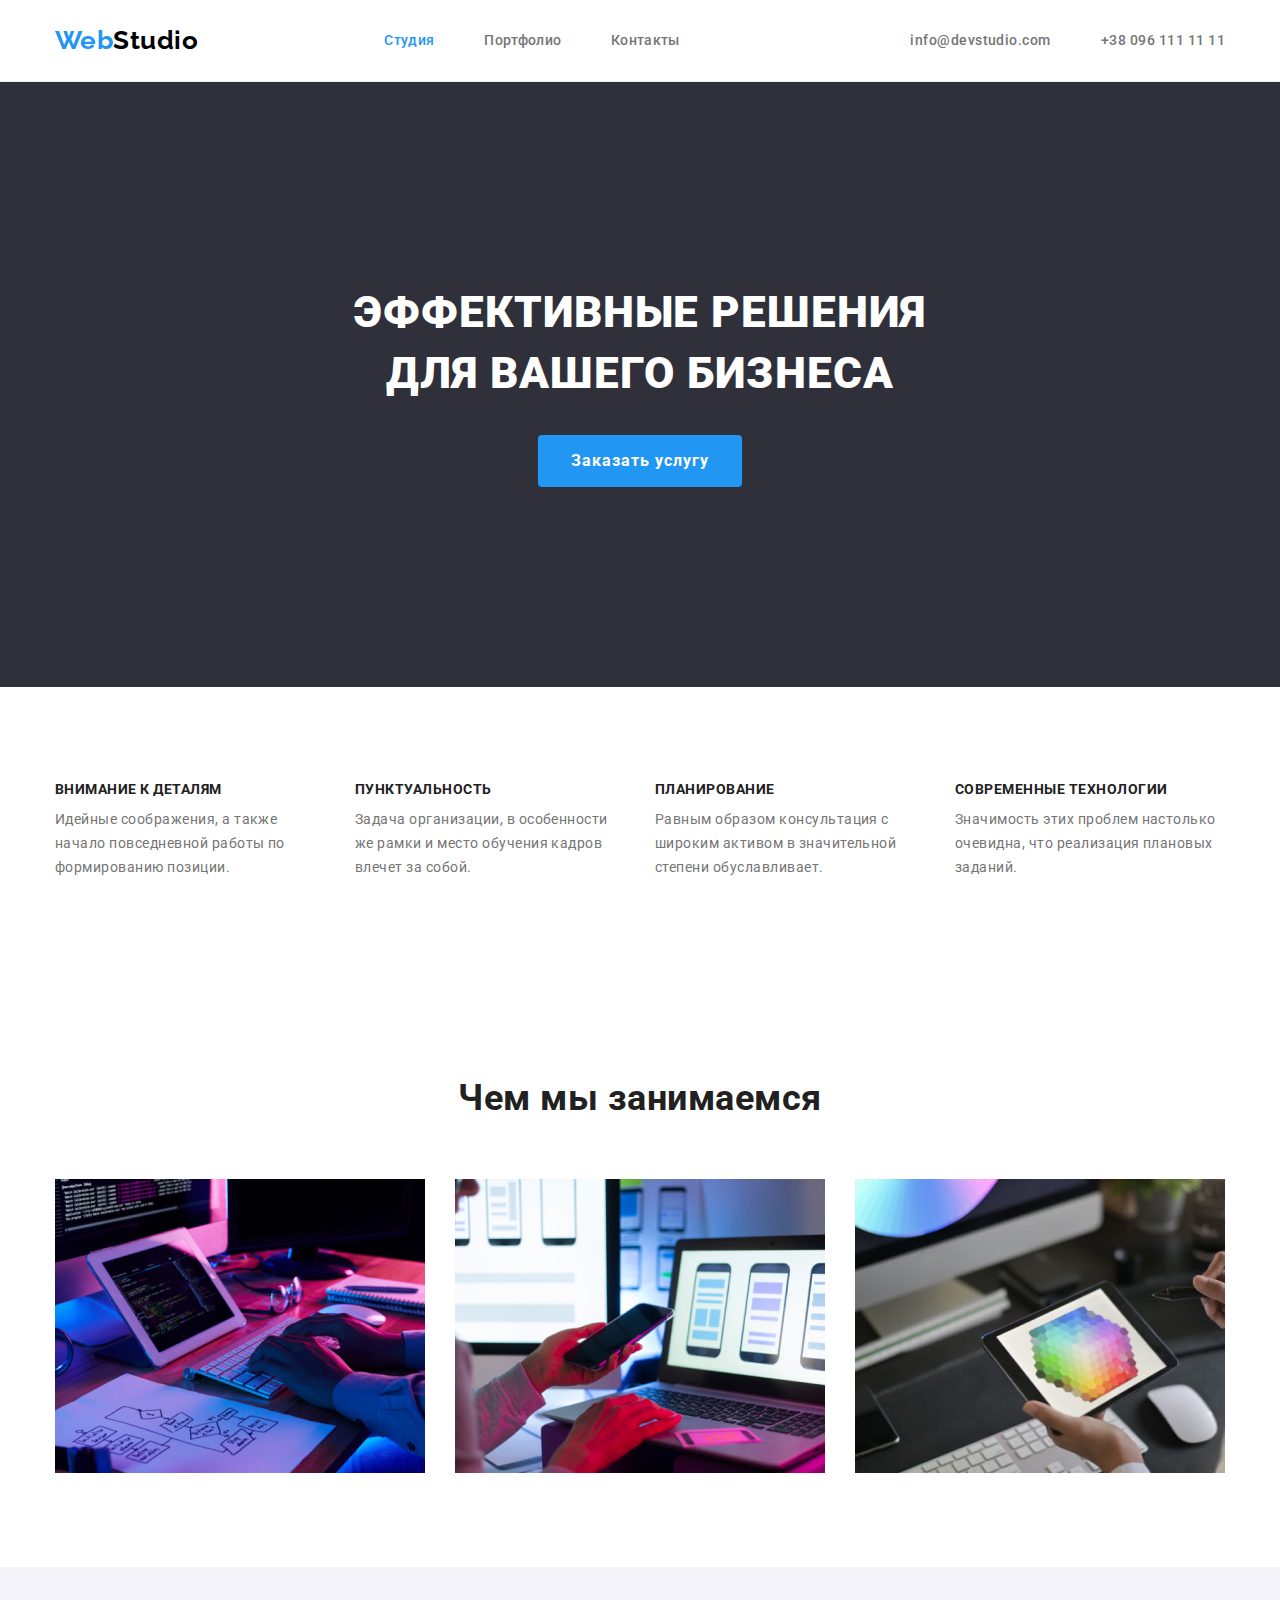
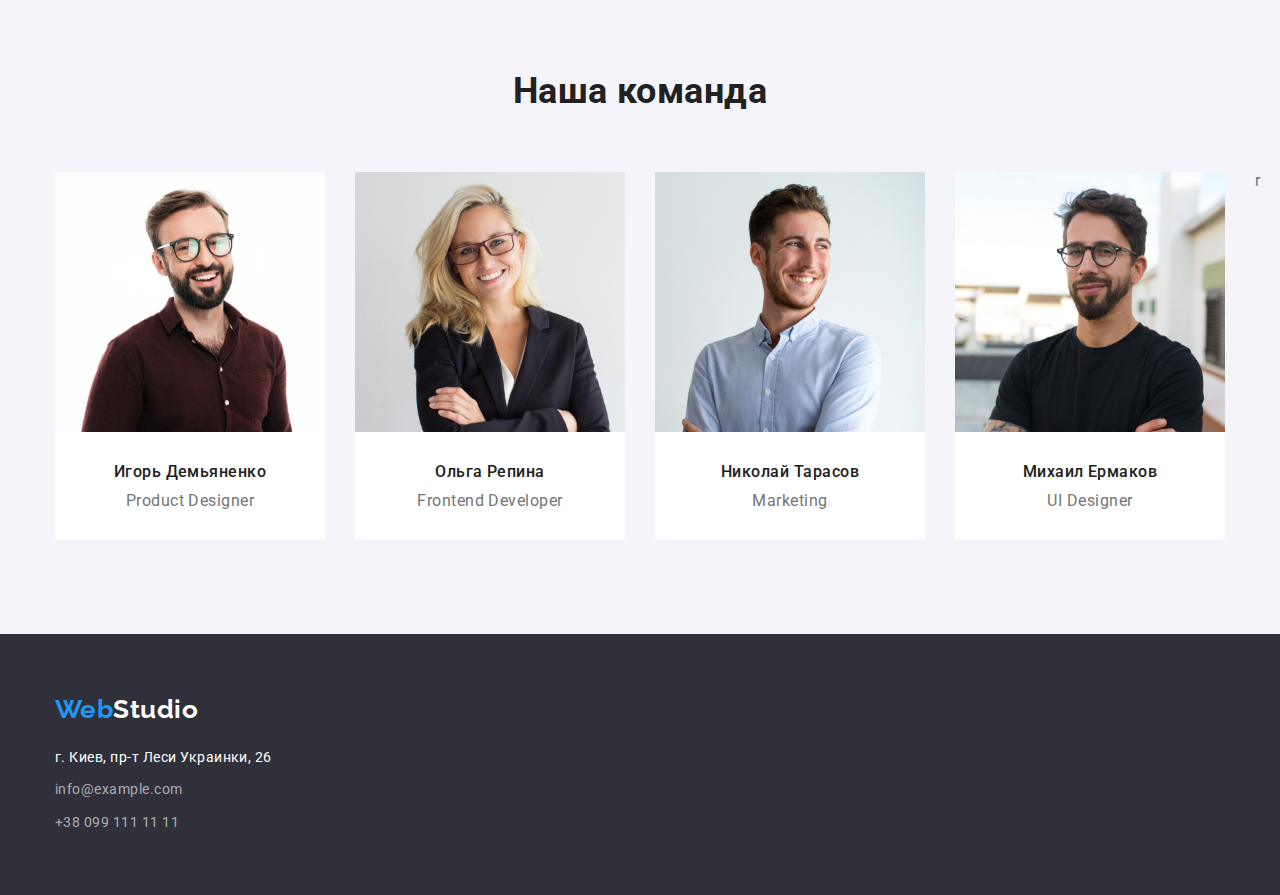
==== commit 2a3c52c4: "Устранение замечаний" ====
--- a/index.html
+++ b/index.html
@@ -9,6 +9,7 @@
     <meta http-equiv="X-UA-Compatible" content="IE=edge">
     <meta name="viewport" content="width=device-width, initial-scale=1.0">
     <title>Document</title>
+    <link rel="stylesheet" href="https://cdnjs.cloudflare.com/ajax/libs/modern-normalize/1.1.0/modern-normalize.min.css">
     <link rel="stylesheet" href="./css/styles.css">
 </head>
 <body>
@@ -16,7 +17,7 @@
         <div class="container upper">
             <a class="logo" href="./index.html">Web<span class="logo-part">Studio</span>
             </a>
-            <nav>
+            <nav class="nav-atelier">
                 <ul class="site-nav list">
                     <li><a class="link studios" href="./index.html">Студия</a></li>
                     <li><a class="link" href="./portfolio.html">Портфолио</a></li>
@@ -40,13 +41,13 @@
             </div>
         </section>
         <section class="skills section">
-            <h2 class="visually-hidden">Наши преимущества</h2>
             <div class="container">
-                <ul class="skills-list list">
-                    <li>
-                        <h3 class="title">Внимание к деталям</h3>
-                        <p>Идейные соображения, а также начало повседневной работы по формированию позиции.</p>
-                    </li>
+                <h2 class="visually-hidden">Наши преимущества</h2>            
+                    <ul class="skills-list list">
+                        <li>
+                            <h3 class="title">Внимание к деталям</h3>
+                            <p>Идейные соображения, а также начало повседневной работы по формированию позиции.</p>
+                        </li>
                     <li>
                         <h3 class="title">Пунктуальность</h3>
                         <p>Задача организации, в особенности же рамки и место обучения кадров влечет за собой.</p>
@@ -63,8 +64,8 @@
             </div>
         </section>
         <section class=" work section">
+            <div class="container">
             <h2 class="work-title section-title">Чем мы занимаемся</h2>
-            <div class="container">
                 <ul class="work-list list">
                     <li><img src="./images/work1.jpg" alt="за столом человек печатет на компьютере. Лежит рисунок и планшет."
                             width="370" />
@@ -76,8 +77,8 @@
             </div>
         </section>
         <section class="team section">
-            <h2 class="section-title">Наша команда</h2>
             <div class="container">
+                <h2 class="section-title">Наша команда</h2>
                 <ul class="team-list list">
                     <li>
                         <img src="./images/comand1.jpg" width="270" alt="мужчина в очках">
--- a/css/styles.css
+++ b/css/styles.css
@@ -27,6 +27,7 @@
 }
 .upper {
   display: flex;
+  align-items: center;
 }
 .container {
   width: 1200px;
@@ -35,6 +36,9 @@
   margin-left: auto;
   margin-right: auto;
 }
+.nav-atelier {
+  margin-left: 93px;
+}
 .link {
   display: block;
   padding: 32px 0;
@@ -51,7 +55,6 @@
 /* logo */
 .logo {
   justify-content: center;
-  margin: 24px 0 25px;
 
   color: var(--accent-color);
   font-family: Raleway, cursive;
@@ -74,13 +77,14 @@
   letter-spacing: 0.02em;
 }
 .site-nav .link {
-  margin-left: 50px;
-
   color: var(--title--color);
 }
 .site-nav .studios {
   margin-left: 0;
 }
+.site-nav li:not(:first-child) {
+  margin-left: 50px;
+}
 
 .site-nav .link:hover,
 .site-nav .link:focus {
@@ -93,21 +97,20 @@
 .auth-nav {
   margin-left: auto;
 }
+.auth-nav li:not(:last-child) {
+  margin-right: 50px;
+}
 .auth-nav .link {
   color: var(--primary-text-color);
 }
 .auth-nav :hover,
 .auth-nav :focus {
   color: var(--accent-color);
-}
-.mailto {
-  margin-right: 50px;
 }
 /* Hero */
 .hero {
   padding-top: 200px;
   padding-bottom: 200px;
-  max-height: 600px;
   background-color: #2f303a;
   color: #ffffff;
   letter-spacing: 0.06em;
@@ -142,6 +145,7 @@
 /* Section */
 .section {
   padding-top: 94px;
+  padding-bottom: 94px;
 }
 .section-title {
   color: var(--title-text-color);
@@ -197,14 +201,13 @@
 }
 /* НАШИ РАБОТЫ */
 .section-title {
-  margin-bottom: var(--card-set-gap);
+  margin-bottom: 50px;
 }
 .work-list {
   margin-right: -30px;
 }
 .work-list li {
   max-width: 370px;
-  flex-basis: calc(100% / 3 - var(--card-set-gap));
   margin-right: var(--card-set-gap);
 }
 /* team */
@@ -217,11 +220,8 @@
   text-align: center;
 }
 .team-list li {
-  flex-basis: calc(100% / 4 - var(--card-set-gap));
   margin-right: var(--card-set-gap);
-  border: 1px solid transparent;
-  border-bottom-left-radius: 4px;
-  border-bottom-right-radius: 4px;
+  background-color: #ffffff;
   width: 270px;
 }
 .team-list-comment {
@@ -239,9 +239,6 @@
   line-height: 1.2;
 }
 /* footer */
-.down-container {
-  padding-top: 60px;
-}
 .footer {
   padding-top: 60px;
   padding-bottom: 60px;
@@ -280,6 +277,7 @@
 }
 .link-footer {
   display: inline-block;
+  text-decoration: none;
 }
 .footer-adress .link-footer {
   color: rgba(255, 255, 255, 0.6);
@@ -303,7 +301,7 @@
   margin-top: 94px;
 } */
 .portfolio-nav {
-  margin-bottom: 34px;
+  margin-bottom: 50px;
   margin-right: -8px;
   justify-content: center;
   color: var(--title-text-color);
@@ -324,23 +322,18 @@
   background-color: var(--accent-color);
   color: #ffffff;
 }
-/* .image-container {
-  margin-top: 94px;
-} */
 .portfolio-list {
   flex-wrap: wrap;
   margin-right: calc(-1 * var(--card-set-gap));
   margin-top: calc(-1 * var(--card-set-gap));
-  /* margin-bottom: 50px; */
-  /* width: 370px; */
 }
 .portfolio-list li {
-  flex-basis: calc(100% / 3 - var(--card-set-gap));
+  width: 370px;
   margin-right: var(--card-set-gap);
   margin-top: var(--card-set-gap);
 }
 .portfolio-list-comment {
-  padding: 20px 0;
+  padding: 20px 24px;
   border-left: 1px solid#ececec;
   border-right: 1px solid#ececec;
   border-bottom: 1px solid#ececec;
@@ -349,7 +342,7 @@
   text-decoration: none;
 }
 .portfolio-list img {
-  margin-bottom: 20px;
+  /* margin-bottom: 20px; */
 }
 
 .portfolio-list .title {
